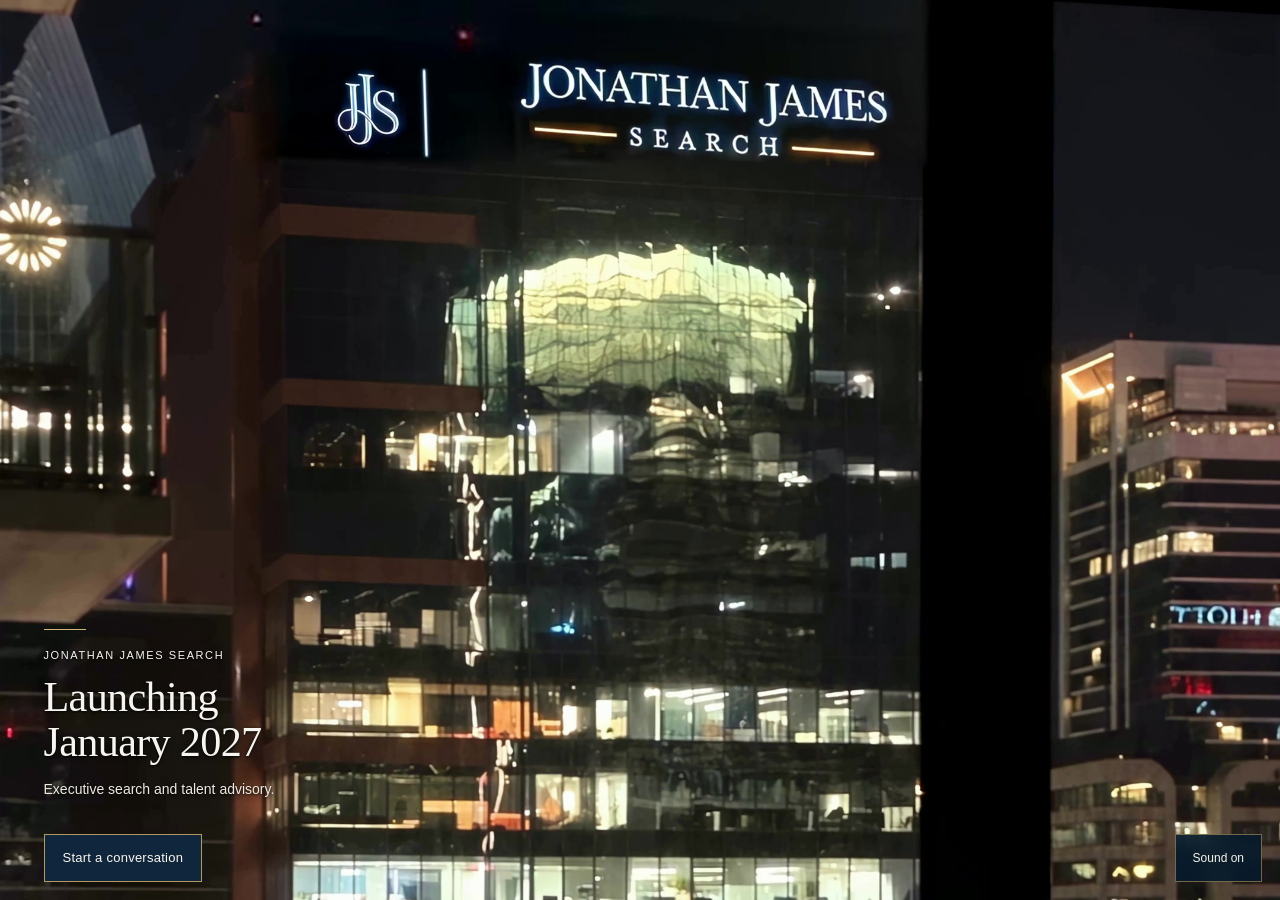
==== index.html @ bd7f2ac7 "Preserve latest desktop correction alongside mobile clarity update" ====
<!doctype html>
<html class="jjs-launch-page" lang="en" data-layout="full-bleed">
<head>
<meta charset="utf-8">
<meta name="viewport" content="width=device-width,initial-scale=1,viewport-fit=cover">
<meta name="theme-color" content="#071b2d">
<meta name="robots" content="noindex,nofollow">
<meta name="description" content="Jonathan James Search. January 2027.">
<meta name="jjs-release" content="day-mobile-clear-v2-20261023">
<title>Jonathan James Search | January 2027</title>
<style>
:root{color-scheme:dark;--ivory:#f7f5ef;--navy:#071b2d}
*{box-sizing:border-box}
html,body{margin:0;width:100%;height:100%;overflow:hidden;background:var(--navy);color:var(--ivory)}
body{font-family:Arial,Helvetica,sans-serif}
main{position:fixed;inset:0;height:100vh;height:100dvh;overflow:hidden;background:#05090e}

.film{position:absolute;inset:0;width:100%;height:100%;object-fit:cover;object-position:50% 18%;display:block}
#film-poster:not([src]){visibility:hidden}
video.film{opacity:0;transition:opacity 2s ease-in-out}
video.film.is-visible{opacity:1}
@media(prefers-reduced-motion:reduce){video.film{transition:none}}
.controls{position:fixed;right:max(18px,env(safe-area-inset-right));bottom:max(18px,env(safe-area-inset-bottom));z-index:2;display:flex;gap:8px}
button{min-height:48px;padding:0 17px;border:1px solid #b99a5e99;background:#071b2de8;color:var(--ivory);border-radius:0;font:12px/1.2 Arial,Helvetica,sans-serif;cursor:pointer;backdrop-filter:blur(8px)}
button:focus-visible{outline:2px solid var(--ivory);outline-offset:4px}
[hidden]{display:none!important}
.sr-only{position:absolute;width:1px;height:1px;padding:0;margin:-1px;overflow:hidden;clip:rect(0,0,0,0);white-space:nowrap;border:0}
@media(orientation:portrait){.film{object-fit:cover;object-position:50% 18%}.controls{right:max(12px,env(safe-area-inset-right));bottom:max(12px,env(safe-area-inset-bottom))}}


html[data-media="image"] video.film{display:none}
html[data-media="image"] #film-poster{animation:none;transition:none}
</style>
<link rel="stylesheet" href="/contact.css?v=all-still-images-20261022">
<link rel="stylesheet" href="/launch-message.css?v=all-still-images-20261022">
<link rel="stylesheet" href="/still-image.css?v=night-mobile-readable-wide-20261023">
</head>
<body>
<main aria-label="Jonathan James Search launch image">
<h1 class="sr-only">Jonathan James Search — January 2027</h1>
<img class="film" id="film-poster" alt="Jonathan James Search branding on the glass building">
<noscript><picture><source media="(max-width:900px) and (orientation:portrait)" srcset="/images/daytime-mobile-clear-v2.jpg"><img class="film" src="/images/daytime-desktop-still-v1.jpg" alt="Jonathan James Search, launching January 2027"></picture></noscript>
<audio id="film-ambience" loop preload="none"></audio>
</main>
<section class="jjs-launch-panel" aria-labelledby="jjs-launch-title">
  <div class="jjs-launch-copy">
    <p class="jjs-launch-brand">Jonathan James Search</p>
    <h1 class="jjs-launch-title" id="jjs-launch-title">Launching <span>January 2027</span></h1>
    <p class="jjs-launch-description">Executive search and talent advisory.</p>
  </div>
</section>
<div class="controls">
<button id="sound" type="button" aria-pressed="false">Sound on</button>
</div>
<p class="sr-only" id="status" role="status" aria-live="polite"></p>
<script src="/holding-schedule.js?v=day-mobile-clear-v2-20261023"></script>
<script src="/holding.js?v=all-still-images-20261022"></script>
<script src="/contact.js?v=all-still-images-20261022"></script>
</body>
</html>
---- contact.css ----
:root{--jjs-contact-navy:#10263c;--jjs-contact-ivory:#faf7ef;--jjs-contact-gold:#b49861;--jjs-contact-ink:#172b3d;--jjs-contact-line:#d8d3c7}
.jjs-contact-launcher{position:fixed;left:max(clamp(14px,3vw,48px),env(safe-area-inset-left));bottom:max(18px,env(safe-area-inset-bottom));z-index:4}
.jjs-contact-trigger{display:flex;align-items:center;justify-content:center;min-height:48px;padding:0 18px;border:1px solid var(--jjs-contact-gold);border-radius:0;background:var(--jjs-contact-navy);color:var(--jjs-contact-ivory);font:13px/1.2 Arial,Helvetica,sans-serif;letter-spacing:.25px;white-space:nowrap;cursor:pointer;backdrop-filter:none}
.jjs-contact-trigger:hover{background:#18344e}
.jjs-contact-arrow{color:#d4bd8d;font-size:19px;line-height:1}
.jjs-inquiry{position:fixed;inset:0;width:100%;max-width:none;height:100%;height:100dvh;max-height:100%;margin:0;padding:26px;border:0;background:transparent;color:var(--jjs-contact-ink);color-scheme:light;box-sizing:border-box;overflow:hidden;font:13px/1.4 Arial,Helvetica,sans-serif}
.jjs-inquiry[open]{display:flex;align-items:center;justify-content:center}
.jjs-inquiry:not([open]){display:none}
.jjs-inquiry::backdrop{background:rgba(10,28,46,.25)}
.jjs-inquiry *{box-sizing:border-box}
.jjs-inquiry-panel{position:relative;width:440px;max-width:100%;max-height:100%;overflow-y:auto;overscroll-behavior:contain;padding:28px 34px 25px;background:var(--jjs-contact-ivory);border:1px solid var(--jjs-contact-gold);box-shadow:0 16px 64px rgba(5,16,27,.2)}
.jjs-inquiry-close{position:absolute;top:10px;right:10px;display:grid;place-items:center;width:40px;min-height:40px;padding:0;border:0;border-radius:0;background:transparent;color:#66717a;font:25px/1 Arial,Helvetica,sans-serif;cursor:pointer;backdrop-filter:none}
.jjs-inquiry-close:hover{background:#10263c08}
.jjs-inquiry-wordmark{display:inline-flex;flex-direction:column;align-items:center;margin:0 0 18px;color:var(--jjs-contact-navy)}
.jjs-inquiry-wordmark strong{font:400 18px/1.15 Georgia,'Times New Roman',serif;letter-spacing:.1px;white-space:nowrap}
.jjs-inquiry-wordmark span{display:flex;align-items:center;gap:9px;margin-top:6px;padding-left:3.3px;font:11px/1.2 Georgia,'Times New Roman',serif;letter-spacing:3.3px}
.jjs-inquiry-wordmark span::before,.jjs-inquiry-wordmark span::after{content:'';width:34px;height:1px;background:var(--jjs-contact-gold)}
.jjs-inquiry-title{margin:0 0 9px;color:var(--jjs-contact-navy);font:400 30px/1.15 Georgia,'Times New Roman',serif;letter-spacing:-.55px;white-space:normal}
.jjs-inquiry-intro{max-width:310px;margin:0 0 20px;color:#5a6670;font:13px/1.55 Arial,Helvetica,sans-serif}
.jjs-inquiry-fields{display:grid;grid-template-columns:minmax(0,1fr) minmax(0,1fr);gap:14px 18px}
.jjs-inquiry-field{display:flex;flex-direction:column;gap:7px;min-width:0;margin:0;color:var(--jjs-contact-ink);font:12px/1.35 Arial,Helvetica,sans-serif;letter-spacing:.15px}
.jjs-inquiry-wide{grid-column:1/-1}
.jjs-inquiry-field input,.jjs-inquiry-field textarea{display:block;width:100%;min-height:42px;padding:10px 11px;border:1px solid var(--jjs-contact-line);border-radius:0;background:#fffdf8;color:var(--jjs-contact-ink);box-shadow:none;font:14px/1.4 Arial,Helvetica,sans-serif;letter-spacing:normal}
.jjs-inquiry-field textarea{height:72px;min-height:72px;resize:vertical}
.jjs-inquiry-field input::placeholder,.jjs-inquiry-field textarea::placeholder{color:#7e858a;opacity:1}
.jjs-inquiry-send{display:flex;align-items:center;justify-content:space-between;width:100%;min-height:46px;margin-top:18px;padding:12px 17px;border:1px solid var(--jjs-contact-navy);border-radius:0;background:var(--jjs-contact-navy);color:var(--jjs-contact-ivory);font:13px/1.4 Arial,Helvetica,sans-serif;letter-spacing:.3px;cursor:pointer;backdrop-filter:none}
.jjs-inquiry-send:hover{background:#18344e}
.jjs-inquiry-send:disabled{opacity:.7;cursor:wait}
.jjs-inquiry-note{margin:12px 0 0;color:#697079;font:11px/1.45 Arial,Helvetica,sans-serif}
.jjs-inquiry-error{margin:16px 0 0;color:#963d2d;font:13px/1.5 Arial,Helvetica,sans-serif}
.jjs-inquiry-error a{color:inherit;text-decoration:underline;text-underline-offset:3px;overflow-wrap:anywhere}
.jjs-inquiry-success{padding:14px 0 7px}
.jjs-inquiry-check{display:grid;place-items:center;width:40px;height:40px;margin-bottom:25px;border:1px solid var(--jjs-contact-gold);color:var(--jjs-contact-navy);font:21px/1 Arial,Helvetica,sans-serif}
.jjs-inquiry-success h2{margin:0 0 14px;color:var(--jjs-contact-navy);font:400 32px/1.15 Georgia,'Times New Roman',serif}
.jjs-inquiry-success p{margin:0;color:var(--jjs-contact-ink);font:16px/1.6 Arial,Helvetica,sans-serif}
.jjs-inquiry-success .jjs-inquiry-send{margin-top:32px}
.jjs-inquiry [hidden],.jjs-inquiry-honey{display:none!important}
.jjs-inquiry :focus-visible,.jjs-contact-trigger:focus-visible{outline:2px solid var(--jjs-contact-gold);outline-offset:3px}
html.jjs-contact-open{overflow:hidden}
html[data-layout="full-bleed"] .layout-switch{top:max(14px,env(safe-area-inset-top));bottom:auto}
html[data-format="mobile"] .jjs-inquiry[open]{align-items:flex-end;padding:0}
html[data-format="mobile"] .jjs-inquiry-panel{width:min(440px,100%);max-height:calc(100dvh - 30px);padding:26px 25px max(26px,env(safe-area-inset-bottom));border:0;border-top:1px solid var(--jjs-contact-gold);border-radius:16px 16px 0 0}
html[data-format="mobile"] .jjs-inquiry-panel::before{content:'';position:absolute;top:9px;left:calc(50% - 18px);width:36px;height:3px;border-radius:2px;background:#d2cbbb}
html[data-format="mobile"] .jjs-inquiry-wordmark{display:none}
html[data-format="mobile"] .jjs-inquiry-title{padding-right:18px;font-size:29px}
html[data-format="mobile"] .jjs-inquiry-intro{margin-bottom:18px;font-size:12px}
html[data-format="mobile"] .jjs-inquiry-fields{grid-template-columns:minmax(0,1fr);gap:10px}
html[data-format="mobile"] .jjs-inquiry-field{gap:4px}
html[data-format="mobile"] .jjs-inquiry-field input,html[data-format="mobile"] .jjs-inquiry-field textarea{min-height:40px;padding:8px 10px;font-size:16px}
html[data-format="mobile"] .jjs-inquiry-field textarea{height:60px;min-height:60px}
html[data-format="mobile"] .jjs-inquiry-send{margin-top:16px}
html[data-format="mobile"] .jjs-inquiry-note{margin-top:11px}
@media(orientation:landscape){
 html[data-layout="full-bleed"][data-format="mobile"] .jjs-contact-launcher{left:calc((100vw - 56.25dvh)/2 + 12px);bottom:max(72px,calc(env(safe-area-inset-bottom) + 60px))}
 html[data-layout="full-bleed"][data-format="mobile"] .jjs-inquiry[open]{align-items:flex-end;padding:0}
 html[data-layout="full-bleed"][data-format="mobile"] .jjs-inquiry-panel{width:min(56.25dvh,100vw);max-height:calc(100dvh - 30px);padding:26px 25px max(26px,env(safe-area-inset-bottom));border:0;border-top:1px solid var(--jjs-contact-gold);border-radius:16px 16px 0 0}
}
@media(orientation:landscape) and (min-height:480px){
 html[data-layout="full-bleed"][data-format="mobile"] .jjs-contact-launcher{bottom:max(14px,env(safe-area-inset-bottom))}
}
@media(max-width:800px){
 .jjs-contact-launcher{left:max(12px,env(safe-area-inset-left));right:auto;bottom:max(12px,env(safe-area-inset-bottom))}
 .jjs-contact-trigger{width:auto;min-height:44px;padding:0 14px;font-size:12px;letter-spacing:.2px}
 html[data-layout="framed"] .jjs-contact-launcher{bottom:max(74px,calc(env(safe-area-inset-bottom) + 62px))}
}
@media(max-width:600px){
 .jjs-inquiry{padding:0}
 .jjs-inquiry[open]{align-items:flex-end}
 .jjs-inquiry-panel{width:100%;max-height:calc(100dvh - max(16px,env(safe-area-inset-top)));padding:26px 25px max(26px,env(safe-area-inset-bottom));border:0;border-top:1px solid var(--jjs-contact-gold);border-radius:16px 16px 0 0;scroll-padding:24px}
 .jjs-inquiry-panel::before{content:'';position:absolute;top:9px;left:calc(50% - 18px);width:36px;height:3px;border-radius:2px;background:#d2cbbb}
 .jjs-inquiry-wordmark{display:none}
 .jjs-inquiry-title{padding-right:18px;font-size:29px}
 .jjs-inquiry-intro{margin-bottom:18px;font-size:12px}
 .jjs-inquiry-fields{grid-template-columns:minmax(0,1fr);gap:10px}
 .jjs-inquiry-field{gap:4px}
 .jjs-inquiry-field input,.jjs-inquiry-field textarea{min-height:40px;padding:8px 10px;font-size:16px}
 .jjs-inquiry-field textarea{height:60px;min-height:60px}
 .jjs-inquiry-send{margin-top:16px}
 .jjs-inquiry-note{margin-top:11px}
}
@media(max-width:360px){.jjs-inquiry-panel{padding-left:20px;padding-right:20px}.jjs-inquiry-title{font-size:27px}}
---- launch-message.css ----
:root{--jjs-launch-inset:clamp(24px,3.4vw,64px)}
.jjs-launch-panel{position:fixed;inset:auto 0 0;z-index:4;box-sizing:border-box;padding:62px max(var(--jjs-launch-inset),env(safe-area-inset-right)) max(100px,calc(env(safe-area-inset-bottom) + 82px)) max(var(--jjs-launch-inset),env(safe-area-inset-left));background:transparent;color:#f7f5ef;pointer-events:none}
.jjs-launch-copy{max-width:620px;text-shadow:0 1px 3px rgba(0,0,0,.95),0 2px 14px rgba(0,0,0,.65)}
.jjs-launch-copy::before{content:'';display:block;width:42px;height:1px;margin-bottom:18px;background:#d2b574}
.jjs-launch-brand{margin:0 0 12px;font:11px/1.3 Arial,Helvetica,sans-serif;letter-spacing:1.6px;text-transform:uppercase;color:#f7f5ef}
html .jjs-launch-panel .jjs-launch-title{display:block;position:static;width:auto;height:auto;clip:auto;overflow:visible;margin:0;padding:0;color:#f7f5ef;font:400 clamp(37px,3.3vw,56px)/1.07 Georgia,'Times New Roman',serif;letter-spacing:-.7px;white-space:normal;text-wrap:balance}
.jjs-launch-title span{display:block}
.jjs-launch-description{margin:16px 0 0;color:#eeeae1;font:14px/1.4 Arial,Helvetica,sans-serif}
html.jjs-launch-page .controls,html.jjs-launch-page .film-controls,html.jjs-launch-page footer{z-index:6}
html.jjs-launch-page[data-layout="full-bleed"] .jjs-contact-launcher{z-index:6;left:max(var(--jjs-launch-inset),env(safe-area-inset-left));bottom:max(18px,env(safe-area-inset-bottom))}
html.jjs-launch-page .layout-switch,html.jjs-launch-page .other-preview{top:max(14px,env(safe-area-inset-top));bottom:auto;z-index:6}
html.jjs-launch-page .controls #play{position:absolute;right:0;bottom:54px}
html.jjs-launch-page.jjs-portrait-preview[data-format="mobile"] #fullscreen{display:none}
@media(max-width:700px) and (orientation:portrait){
 :root{--jjs-launch-inset:20px}
 .jjs-launch-panel{min-height:max(258px,32dvh);padding:24px max(20px,env(safe-area-inset-right)) max(88px,calc(env(safe-area-inset-bottom) + 70px)) max(20px,env(safe-area-inset-left));border-top:0;background:transparent}
 .jjs-launch-copy::before{width:34px;margin-bottom:15px}
 .jjs-launch-brand{margin-bottom:9px;font-size:10px;letter-spacing:1.4px}
 html .jjs-launch-panel .jjs-launch-title{font-size:clamp(31px,8.2vw,40px);line-height:1.08;letter-spacing:-.4px}
 .jjs-launch-description{margin-top:12px;font-size:12px}
 html.jjs-launch-page[data-layout="full-bleed"] .jjs-contact-launcher{left:max(20px,env(safe-area-inset-left));bottom:max(18px,env(safe-area-inset-bottom))}
 html.jjs-launch-page .controls,html.jjs-launch-page .film-controls,html.jjs-launch-page footer{right:max(20px,env(safe-area-inset-right));bottom:max(18px,env(safe-area-inset-bottom))}
 html.jjs-launch-page .film-control,html.jjs-launch-page .controls button,html.jjs-launch-page footer button{min-height:44px;padding:0 12px;font-size:11px}
 html.jjs-launch-page .jjs-contact-trigger{min-height:44px;padding:0 13px;font-size:12px}
}
@media(max-width:359px) and (orientation:portrait){
 .jjs-launch-panel{padding-left:16px;padding-right:16px}
 html.jjs-launch-page[data-layout="full-bleed"] .jjs-contact-launcher{left:max(16px,env(safe-area-inset-left))}
 html.jjs-launch-page .controls,html.jjs-launch-page .film-controls,html.jjs-launch-page footer{right:max(16px,env(safe-area-inset-right))}
 html.jjs-launch-page .jjs-contact-trigger{padding:0 10px;font-size:11px}
}
@media(orientation:landscape) and (max-height:520px){
 .jjs-launch-panel{padding-top:35px;padding-bottom:max(78px,calc(env(safe-area-inset-bottom) + 66px))}
 .jjs-launch-copy::before{margin-bottom:10px}
 .jjs-launch-brand{margin-bottom:6px;font-size:9px}
 html .jjs-launch-panel .jjs-launch-title{font-size:30px;line-height:1.05}
 .jjs-launch-title span{display:inline}
 .jjs-launch-description{margin-top:8px;font-size:11px}
}
@media(orientation:landscape){
 html.jjs-launch-page.jjs-portrait-preview[data-format="mobile"] .jjs-launch-panel{left:50%;right:auto;width:56.25dvh;transform:translateX(-50%);min-height:32dvh;padding:22px 16px 82px;border-top:0;background:transparent}
 html.jjs-launch-page.jjs-portrait-preview[data-format="mobile"] .jjs-launch-title{font-size:clamp(19px,3.8dvh,36px)}
 html.jjs-launch-page.jjs-portrait-preview[data-format="mobile"] .jjs-launch-title span{display:block}
 html.jjs-launch-page.jjs-portrait-preview[data-format="mobile"] .jjs-launch-brand{font-size:8px;letter-spacing:1px}
 html.jjs-launch-page.jjs-portrait-preview[data-format="mobile"] .jjs-launch-description{font-size:10px}
 html.jjs-launch-page.jjs-portrait-preview[data-format="mobile"] .jjs-contact-launcher{left:calc((100vw - 56.25dvh)/2 + 10px);bottom:max(14px,env(safe-area-inset-bottom))}
 html.jjs-launch-page.jjs-portrait-preview[data-format="mobile"] .jjs-contact-trigger{min-height:40px;padding:0 8px;font-size:10px}
 html.jjs-launch-page.jjs-portrait-preview[data-format="mobile"] .controls,html.jjs-launch-page.jjs-portrait-preview[data-format="mobile"] .film-controls,html.jjs-launch-page.jjs-portrait-preview[data-format="mobile"] footer{right:calc((100vw - 56.25dvh)/2 + 10px);bottom:max(14px,env(safe-area-inset-bottom))}
 html.jjs-launch-page.jjs-portrait-preview[data-format="mobile"] .controls button,html.jjs-launch-page.jjs-portrait-preview[data-format="mobile"] .film-controls button,html.jjs-launch-page.jjs-portrait-preview[data-format="mobile"] footer button{min-height:40px;padding:0 8px;font-size:10px}
}
---- still-image.css ----
/* Images remain fixed: no pan, zoom, loop or transition. */
main:has(> #film-poster){container-type:size}
#film-poster{animation:none;transition:none}

/* Wider night mobile photograph with a black area reserved for readable copy. */
html.jjs-launch-page[data-period="nighttime"][data-format="mobile"] main{background:#000}
html.jjs-launch-page[data-period="nighttime"][data-format="mobile"] #film-poster{
 height:calc(100% - clamp(190px,26cqh,240px) - env(safe-area-inset-bottom));object-fit:cover;object-position:50% 0;
 mask-image:linear-gradient(#000 0%,#000 calc(100% - 24px),transparent 100%);
}
html.jjs-launch-page[data-period="nighttime"][data-format="mobile"] .jjs-launch-panel{
 min-height:0;padding-top:16px;
 padding-bottom:max(82px,calc(env(safe-area-inset-bottom) + 64px));
 background:transparent;
}
html.jjs-launch-page[data-period="nighttime"][data-format="mobile"] .jjs-launch-copy{max-width:390px;text-shadow:none}
html.jjs-launch-page[data-period="nighttime"][data-format="mobile"] .jjs-launch-copy::before,
html.jjs-launch-page[data-period="nighttime"][data-format="mobile"] .jjs-launch-brand{display:none}
html.jjs-launch-page[data-period="nighttime"][data-format="mobile"] .jjs-launch-panel .jjs-launch-title{
 font-size:clamp(30px,8.2vw,36px);line-height:1.08;letter-spacing:-.4px;color:#fff;
}
html.jjs-launch-page[data-period="nighttime"][data-format="mobile"] .jjs-launch-title span{display:block}
html.jjs-launch-page[data-period="nighttime"][data-format="mobile"] .jjs-launch-description{
 margin-top:10px;font-size:13px;line-height:1.4;color:#f7f5ef;
}
@media(orientation:landscape){
 html.jjs-launch-page.jjs-portrait-preview[data-period="nighttime"][data-format="mobile"] .jjs-launch-panel .jjs-launch-title{font-size:clamp(23px,3.8dvh,36px)}
}
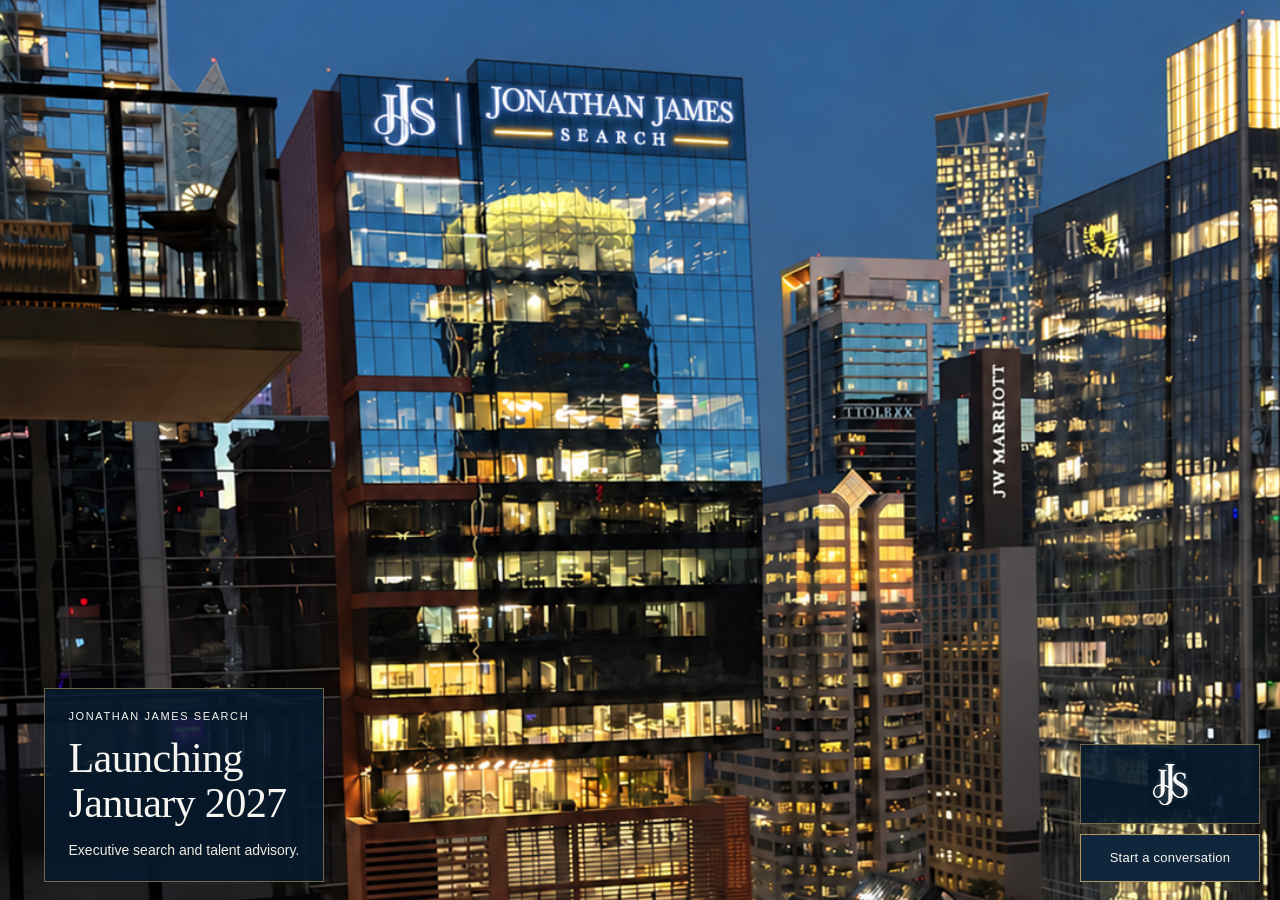
==== commit 1bebeaf4: "Publish approved JJS launch designs with aligned navy/gold panels and contact controls" ====
--- a/index.html
+++ b/index.html
@@ -1,46 +1,219 @@
 <!doctype html>
-<html class="jjs-launch-page" lang="en" data-layout="full-bleed">
+<html class="jjs-launch-page" lang="en" data-format="desktop" data-media="image" data-period="daytime" data-film="nighttime-desktop-still-v1" data-layout="full-bleed" data-release="all-still-images-20261022">
 <head>
 <meta charset="utf-8">
 <meta name="viewport" content="width=device-width,initial-scale=1,viewport-fit=cover">
 <meta name="theme-color" content="#071b2d">
 <meta name="robots" content="noindex,nofollow">
-<meta name="description" content="Jonathan James Search. January 2027.">
-<meta name="jjs-release" content="day-mobile-clear-v2-20261023">
-<title>Jonathan James Search | January 2027</title>
+<meta name="description" content="Jonathan James Search launches in January 2027. Executive search and talent advisory. Connect with JJS ahead of launch.">
+<title>Jonathan James Search | Launching January 2027</title>
+
+
 <style>
-:root{color-scheme:dark;--ivory:#f7f5ef;--navy:#071b2d}
+:root{--jjs-contact-navy:#10263c;--jjs-contact-ivory:#faf7ef;--jjs-contact-gold:#b49861;--jjs-contact-ink:#172b3d;--jjs-contact-line:#d8d3c7}
+.jjs-contact-launcher{position:fixed;left:max(clamp(14px,3vw,48px),env(safe-area-inset-left));bottom:max(18px,env(safe-area-inset-bottom));z-index:4}
+.jjs-contact-trigger{display:flex;align-items:center;justify-content:center;min-height:48px;padding:0 18px;border:1px solid var(--jjs-contact-gold);border-radius:0;background:var(--jjs-contact-navy);color:var(--jjs-contact-ivory);font:13px/1.2 Arial,Helvetica,sans-serif;letter-spacing:.25px;white-space:nowrap;cursor:pointer;backdrop-filter:none}
+.jjs-contact-trigger:hover{background:#18344e}
+.jjs-contact-arrow{color:#d4bd8d;font-size:19px;line-height:1}
+.jjs-inquiry{position:fixed;inset:0;width:100%;max-width:none;height:100%;height:100dvh;max-height:100%;margin:0;padding:26px;border:0;background:transparent;color:var(--jjs-contact-ink);color-scheme:light;box-sizing:border-box;overflow:hidden;font:13px/1.4 Arial,Helvetica,sans-serif}
+.jjs-inquiry[open]{display:flex;align-items:center;justify-content:center}
+.jjs-inquiry:not([open]){display:none}
+.jjs-inquiry::backdrop{background:rgba(10,28,46,.25)}
+.jjs-inquiry *{box-sizing:border-box}
+.jjs-inquiry-panel{position:relative;width:440px;max-width:100%;max-height:100%;overflow-y:auto;overscroll-behavior:contain;padding:28px 34px 25px;background:var(--jjs-contact-ivory);border:1px solid var(--jjs-contact-gold);box-shadow:0 16px 64px rgba(5,16,27,.2)}
+.jjs-inquiry-close{position:absolute;top:10px;right:10px;display:grid;place-items:center;width:40px;min-height:40px;padding:0;border:0;border-radius:0;background:transparent;color:#66717a;font:25px/1 Arial,Helvetica,sans-serif;cursor:pointer;backdrop-filter:none}
+.jjs-inquiry-close:hover{background:#10263c08}
+.jjs-inquiry-wordmark{display:inline-flex;flex-direction:column;align-items:center;margin:0 0 18px;color:var(--jjs-contact-navy)}
+.jjs-inquiry-wordmark strong{font:400 18px/1.15 Georgia,'Times New Roman',serif;letter-spacing:.1px;white-space:nowrap}
+.jjs-inquiry-wordmark span{display:flex;align-items:center;gap:9px;margin-top:6px;padding-left:3.3px;font:11px/1.2 Georgia,'Times New Roman',serif;letter-spacing:3.3px}
+.jjs-inquiry-wordmark span::before,.jjs-inquiry-wordmark span::after{content:'';width:34px;height:1px;background:var(--jjs-contact-gold)}
+.jjs-inquiry-title{margin:0 0 9px;color:var(--jjs-contact-navy);font:400 30px/1.15 Georgia,'Times New Roman',serif;letter-spacing:-.55px;white-space:normal}
+.jjs-inquiry-intro{max-width:310px;margin:0 0 20px;color:#5a6670;font:13px/1.55 Arial,Helvetica,sans-serif}
+.jjs-inquiry-fields{display:grid;grid-template-columns:minmax(0,1fr) minmax(0,1fr);gap:14px 18px}
+.jjs-inquiry-field{display:flex;flex-direction:column;gap:7px;min-width:0;margin:0;color:var(--jjs-contact-ink);font:12px/1.35 Arial,Helvetica,sans-serif;letter-spacing:.15px}
+.jjs-inquiry-wide{grid-column:1/-1}
+.jjs-inquiry-field input,.jjs-inquiry-field textarea{display:block;width:100%;min-height:42px;padding:10px 11px;border:1px solid var(--jjs-contact-line);border-radius:0;background:#fffdf8;color:var(--jjs-contact-ink);box-shadow:none;font:14px/1.4 Arial,Helvetica,sans-serif;letter-spacing:normal}
+.jjs-inquiry-field textarea{height:72px;min-height:72px;resize:vertical}
+.jjs-inquiry-field input::placeholder,.jjs-inquiry-field textarea::placeholder{color:#7e858a;opacity:1}
+.jjs-inquiry-send{display:flex;align-items:center;justify-content:space-between;width:100%;min-height:46px;margin-top:18px;padding:12px 17px;border:1px solid var(--jjs-contact-navy);border-radius:0;background:var(--jjs-contact-navy);color:var(--jjs-contact-ivory);font:13px/1.4 Arial,Helvetica,sans-serif;letter-spacing:.3px;cursor:pointer;backdrop-filter:none}
+.jjs-inquiry-send:hover{background:#18344e}
+.jjs-inquiry-send:disabled{opacity:.7;cursor:wait}
+.jjs-inquiry-note{margin:12px 0 0;color:#697079;font:11px/1.45 Arial,Helvetica,sans-serif}
+.jjs-inquiry-error{margin:16px 0 0;color:#963d2d;font:13px/1.5 Arial,Helvetica,sans-serif}
+.jjs-inquiry-error a{color:inherit;text-decoration:underline;text-underline-offset:3px;overflow-wrap:anywhere}
+.jjs-inquiry-success{padding:14px 0 7px}
+.jjs-inquiry-check{display:grid;place-items:center;width:40px;height:40px;margin-bottom:25px;border:1px solid var(--jjs-contact-gold);color:var(--jjs-contact-navy);font:21px/1 Arial,Helvetica,sans-serif}
+.jjs-inquiry-success h2{margin:0 0 14px;color:var(--jjs-contact-navy);font:400 32px/1.15 Georgia,'Times New Roman',serif}
+.jjs-inquiry-success p{margin:0;color:var(--jjs-contact-ink);font:16px/1.6 Arial,Helvetica,sans-serif}
+.jjs-inquiry-success .jjs-inquiry-send{margin-top:32px}
+.jjs-inquiry [hidden],.jjs-inquiry-honey{display:none!important}
+.jjs-inquiry :focus-visible,.jjs-contact-trigger:focus-visible{outline:2px solid var(--jjs-contact-gold);outline-offset:3px}
+html.jjs-contact-open{overflow:hidden}
+html[data-layout="full-bleed"] .layout-switch{top:max(14px,env(safe-area-inset-top));bottom:auto}
+html[data-format="mobile"] .jjs-inquiry[open]{align-items:flex-end;padding:0}
+html[data-format="mobile"] .jjs-inquiry-panel{width:min(440px,100%);max-height:calc(100dvh - 30px);padding:26px 25px max(26px,env(safe-area-inset-bottom));border:0;border-top:1px solid var(--jjs-contact-gold);border-radius:16px 16px 0 0}
+html[data-format="mobile"] .jjs-inquiry-panel::before{content:'';position:absolute;top:9px;left:calc(50% - 18px);width:36px;height:3px;border-radius:2px;background:#d2cbbb}
+html[data-format="mobile"] .jjs-inquiry-wordmark{display:none}
+html[data-format="mobile"] .jjs-inquiry-title{padding-right:18px;font-size:29px}
+html[data-format="mobile"] .jjs-inquiry-intro{margin-bottom:18px;font-size:12px}
+html[data-format="mobile"] .jjs-inquiry-fields{grid-template-columns:minmax(0,1fr);gap:10px}
+html[data-format="mobile"] .jjs-inquiry-field{gap:4px}
+html[data-format="mobile"] .jjs-inquiry-field input,html[data-format="mobile"] .jjs-inquiry-field textarea{min-height:40px;padding:8px 10px;font-size:16px}
+html[data-format="mobile"] .jjs-inquiry-field textarea{height:60px;min-height:60px}
+html[data-format="mobile"] .jjs-inquiry-send{margin-top:16px}
+html[data-format="mobile"] .jjs-inquiry-note{margin-top:11px}
+@media(orientation:landscape){
+ html[data-layout="full-bleed"][data-format="mobile"] .jjs-contact-launcher{left:calc((100vw - 56.25dvh)/2 + 12px);bottom:max(72px,calc(env(safe-area-inset-bottom) + 60px))}
+ html[data-layout="full-bleed"][data-format="mobile"] .jjs-inquiry[open]{align-items:flex-end;padding:0}
+ html[data-layout="full-bleed"][data-format="mobile"] .jjs-inquiry-panel{width:min(56.25dvh,100vw);max-height:calc(100dvh - 30px);padding:26px 25px max(26px,env(safe-area-inset-bottom));border:0;border-top:1px solid var(--jjs-contact-gold);border-radius:16px 16px 0 0}
+}
+@media(orientation:landscape) and (min-height:480px){
+ html[data-layout="full-bleed"][data-format="mobile"] .jjs-contact-launcher{bottom:max(14px,env(safe-area-inset-bottom))}
+}
+@media(max-width:800px){
+ .jjs-contact-launcher{left:max(12px,env(safe-area-inset-left));right:auto;bottom:max(12px,env(safe-area-inset-bottom))}
+ .jjs-contact-trigger{width:auto;min-height:44px;padding:0 14px;font-size:12px;letter-spacing:.2px}
+ html[data-layout="framed"] .jjs-contact-launcher{bottom:max(74px,calc(env(safe-area-inset-bottom) + 62px))}
+}
+@media(max-width:600px){
+ .jjs-inquiry{padding:0}
+ .jjs-inquiry[open]{align-items:flex-end}
+ .jjs-inquiry-panel{width:100%;max-height:calc(100dvh - max(16px,env(safe-area-inset-top)));padding:26px 25px max(26px,env(safe-area-inset-bottom));border:0;border-top:1px solid var(--jjs-contact-gold);border-radius:16px 16px 0 0;scroll-padding:24px}
+ .jjs-inquiry-panel::before{content:'';position:absolute;top:9px;left:calc(50% - 18px);width:36px;height:3px;border-radius:2px;background:#d2cbbb}
+ .jjs-inquiry-wordmark{display:none}
+ .jjs-inquiry-title{padding-right:18px;font-size:29px}
+ .jjs-inquiry-intro{margin-bottom:18px;font-size:12px}
+ .jjs-inquiry-fields{grid-template-columns:minmax(0,1fr);gap:10px}
+ .jjs-inquiry-field{gap:4px}
+ .jjs-inquiry-field input,.jjs-inquiry-field textarea{min-height:40px;padding:8px 10px;font-size:16px}
+ .jjs-inquiry-field textarea{height:60px;min-height:60px}
+ .jjs-inquiry-send{margin-top:16px}
+ .jjs-inquiry-note{margin-top:11px}
+}
+@media(max-width:360px){.jjs-inquiry-panel{padding-left:20px;padding-right:20px}.jjs-inquiry-title{font-size:27px}}
+
+:root{color-scheme:dark;--ivory:#f7f5ef;--navy:#071b2d;--gold:#b99a5e;--page-inset:clamp(20px,3.4vw,64px)}
 *{box-sizing:border-box}
 html,body{margin:0;width:100%;height:100%;overflow:hidden;background:var(--navy);color:var(--ivory)}
 body{font-family:Arial,Helvetica,sans-serif}
-main{position:fixed;inset:0;height:100vh;height:100dvh;overflow:hidden;background:#05090e}
-
-.film{position:absolute;inset:0;width:100%;height:100%;object-fit:cover;object-position:50% 18%;display:block}
-#film-poster:not([src]){visibility:hidden}
-video.film{opacity:0;transition:opacity 2s ease-in-out}
-video.film.is-visible{opacity:1}
-@media(prefers-reduced-motion:reduce){video.film{transition:none}}
-.controls{position:fixed;right:max(18px,env(safe-area-inset-right));bottom:max(18px,env(safe-area-inset-bottom));z-index:2;display:flex;gap:8px}
-button{min-height:48px;padding:0 17px;border:1px solid #b99a5e99;background:#071b2de8;color:var(--ivory);border-radius:0;font:12px/1.2 Arial,Helvetica,sans-serif;cursor:pointer;backdrop-filter:blur(8px)}
-button:focus-visible{outline:2px solid var(--ivory);outline-offset:4px}
 [hidden]{display:none!important}
+.holding-page{position:fixed;inset:0;width:100%;height:100vh;height:100dvh;overflow:hidden;background:#071b2d}
+.film{position:absolute;inset:0;display:block;width:100%;height:100%;object-fit:cover;object-position:50% 12%}
+.film-video{opacity:0;transition:opacity .45s ease}
+.film-video.is-visible{opacity:1}
+.launch-message{position:absolute;left:max(var(--page-inset),env(safe-area-inset-left));right:var(--page-inset);bottom:max(105px,calc(env(safe-area-inset-bottom) + 88px));max-width:620px}
+.launch-rule{width:46px;height:1px;margin-bottom:20px;background:#d2b574}
+.launch-brand{margin:0 0 12px;font:12px/1.3 Arial,Helvetica,sans-serif;letter-spacing:1.8px;text-transform:uppercase;color:#f7f5ef}
+.launch-message h1{margin:0;color:var(--ivory);font:400 clamp(37px,3.3vw,56px)/1.07 Georgia,'Times New Roman',serif;letter-spacing:-.8px;text-wrap:balance}
+.launch-message h1 span{display:block}
+.launch-description{margin:17px 0 0;color:#eeeae1;font:14px/1.35 Arial,Helvetica,sans-serif}
+.film-controls{position:fixed;right:max(20px,env(safe-area-inset-right));bottom:max(18px,env(safe-area-inset-bottom));z-index:4;display:flex;gap:8px}
+.film-control{min-height:48px;padding:0 17px;border:1px solid #b99a5e99;border-radius:0;background:#071b2de8;color:#f7f5ef;font:12px/1.2 Arial,Helvetica,sans-serif;cursor:pointer;backdrop-filter:blur(8px)}
+.film-control:disabled{opacity:.5;cursor:default}
+.film-control:focus-visible{outline:2px solid var(--gold);outline-offset:4px}
+.jjs-contact-launcher{left:max(var(--page-inset),env(safe-area-inset-left))}
+.jjs-contact-trigger{min-height:48px;padding:0 20px}
+.jjs-inquiry-close{min-height:44px;width:44px}
+.jjs-inquiry-direct{margin:12px 0 0;color:#5a6670;font:11px/1.5 Arial,Helvetica,sans-serif}
+.jjs-inquiry-direct a{color:#18344e;text-decoration:underline;text-underline-offset:3px;overflow-wrap:anywhere}
 .sr-only{position:absolute;width:1px;height:1px;padding:0;margin:-1px;overflow:hidden;clip:rect(0,0,0,0);white-space:nowrap;border:0}
-@media(orientation:portrait){.film{object-fit:cover;object-position:50% 18%}.controls{right:max(12px,env(safe-area-inset-right));bottom:max(12px,env(safe-area-inset-bottom))}}
-
-
-html[data-media="image"] video.film{display:none}
-html[data-media="image"] #film-poster{animation:none;transition:none}
+.no-script-contact{position:fixed;left:var(--page-inset);bottom:16px;z-index:5;font-size:13px}
+.no-script-contact a{color:var(--ivory)}
+@media(max-width:700px){
+ :root{--page-inset:20px}
+ .film{object-position:50% 12%}
+ .launch-message{bottom:max(90px,calc(env(safe-area-inset-bottom) + 78px));max-width:400px}
+ .launch-rule{width:36px;margin-bottom:16px}
+ .launch-brand{margin-bottom:10px;font-size:10px;letter-spacing:1.5px}
+ .launch-message h1{font-size:clamp(32px,8.2vw,42px);line-height:1.08;letter-spacing:-.4px}
+ .launch-description{margin-top:13px;font-size:12px;line-height:1.4}
+ .film-controls{right:max(12px,env(safe-area-inset-right));bottom:max(12px,env(safe-area-inset-bottom));gap:6px}
+ .film-control{min-height:44px;padding:0 12px;font-size:11px}
+ .jjs-contact-launcher{left:max(12px,env(safe-area-inset-left));bottom:max(12px,env(safe-area-inset-bottom))}
+ .jjs-contact-trigger{min-height:44px;padding:0 13px;font-size:12px}
+}
+html[data-layout="full-bleed"][data-format="mobile"] .jjs-contact-launcher{left:max(12px,env(safe-area-inset-left));bottom:max(12px,env(safe-area-inset-bottom))}
+html[data-layout="full-bleed"][data-format="mobile"] .jjs-inquiry-panel{width:min(440px,100%);max-height:calc(100dvh - max(12px,env(safe-area-inset-top)))}
+@media(max-height:520px) and (orientation:landscape){
+ .launch-message{bottom:max(77px,calc(env(safe-area-inset-bottom) + 65px))}
+ .launch-rule{margin-bottom:10px}
+ .launch-brand{margin-bottom:6px;font-size:10px}
+ .launch-message h1{font-size:30px;line-height:1.05}
+ .launch-message h1 span{display:inline}
+ .launch-description{margin-top:8px;font-size:11px}
+ .jjs-inquiry-panel{padding-top:22px;padding-bottom:20px}
+}
+@media(max-width:359px){
+ .launch-message{left:16px;right:16px}
+ .launch-message h1{font-size:31px}
+ .launch-brand{font-size:9px}
+ .film-control{padding:0 9px}
+ .jjs-contact-trigger{padding:0 11px;font-size:11px}
+}
+@media(prefers-reduced-motion:reduce){.film-video{transition:none}}
+
 </style>
-<link rel="stylesheet" href="/contact.css?v=all-still-images-20261022">
-<link rel="stylesheet" href="/launch-message.css?v=all-still-images-20261022">
-<link rel="stylesheet" href="/still-image.css?v=night-mobile-readable-wide-20261023">
+<style>
+:root{--jjs-launch-inset:clamp(24px,3.4vw,64px)}
+.jjs-launch-panel{position:fixed;inset:auto 0 0;z-index:4;box-sizing:border-box;padding:62px max(var(--jjs-launch-inset),env(safe-area-inset-right)) max(100px,calc(env(safe-area-inset-bottom) + 82px)) max(var(--jjs-launch-inset),env(safe-area-inset-left));background:transparent;color:#f7f5ef;pointer-events:none}
+.jjs-launch-copy{max-width:620px;text-shadow:0 1px 3px rgba(0,0,0,.95),0 2px 14px rgba(0,0,0,.65)}
+.jjs-launch-copy::before{content:'';display:block;width:42px;height:1px;margin-bottom:18px;background:#d2b574}
+.jjs-launch-brand{margin:0 0 12px;font:11px/1.3 Arial,Helvetica,sans-serif;letter-spacing:1.6px;text-transform:uppercase;color:#f7f5ef}
+html .jjs-launch-panel .jjs-launch-title{display:block;position:static;width:auto;height:auto;clip:auto;overflow:visible;margin:0;padding:0;color:#f7f5ef;font:400 clamp(37px,3.3vw,56px)/1.07 Georgia,'Times New Roman',serif;letter-spacing:-.7px;white-space:normal;text-wrap:balance}
+.jjs-launch-title span{display:block}
+.jjs-launch-description{margin:16px 0 0;color:#eeeae1;font:14px/1.4 Arial,Helvetica,sans-serif}
+html.jjs-launch-page .controls,html.jjs-launch-page .film-controls,html.jjs-launch-page footer{z-index:6}
+html.jjs-launch-page[data-layout="full-bleed"] .jjs-contact-launcher{z-index:6;left:max(var(--jjs-launch-inset),env(safe-area-inset-left));bottom:max(18px,env(safe-area-inset-bottom))}
+html.jjs-launch-page .layout-switch,html.jjs-launch-page .other-preview{top:max(14px,env(safe-area-inset-top));bottom:auto;z-index:6}
+html.jjs-launch-page .controls #play{position:absolute;right:0;bottom:54px}
+html.jjs-launch-page.jjs-portrait-preview[data-format="mobile"] #fullscreen{display:none}
+@media(max-width:700px) and (orientation:portrait){
+ :root{--jjs-launch-inset:20px}
+ .jjs-launch-panel{min-height:max(258px,32dvh);padding:24px max(20px,env(safe-area-inset-right)) max(88px,calc(env(safe-area-inset-bottom) + 70px)) max(20px,env(safe-area-inset-left));border-top:0;background:transparent}
+ .jjs-launch-copy::before{width:34px;margin-bottom:15px}
+ .jjs-launch-brand{margin-bottom:9px;font-size:10px;letter-spacing:1.4px}
+ html .jjs-launch-panel .jjs-launch-title{font-size:clamp(31px,8.2vw,40px);line-height:1.08;letter-spacing:-.4px}
+ .jjs-launch-description{margin-top:12px;font-size:12px}
+ html.jjs-launch-page[data-layout="full-bleed"] .jjs-contact-launcher{left:max(20px,env(safe-area-inset-left));bottom:max(18px,env(safe-area-inset-bottom))}
+ html.jjs-launch-page .controls,html.jjs-launch-page .film-controls,html.jjs-launch-page footer{right:max(20px,env(safe-area-inset-right));bottom:max(18px,env(safe-area-inset-bottom))}
+ html.jjs-launch-page .film-control,html.jjs-launch-page .controls button,html.jjs-launch-page footer button{min-height:44px;padding:0 12px;font-size:11px}
+ html.jjs-launch-page .jjs-contact-trigger{min-height:44px;padding:0 13px;font-size:12px}
+}
+@media(max-width:359px) and (orientation:portrait){
+ .jjs-launch-panel{padding-left:16px;padding-right:16px}
+ html.jjs-launch-page[data-layout="full-bleed"] .jjs-contact-launcher{left:max(16px,env(safe-area-inset-left))}
+ html.jjs-launch-page .controls,html.jjs-launch-page .film-controls,html.jjs-launch-page footer{right:max(16px,env(safe-area-inset-right))}
+ html.jjs-launch-page .jjs-contact-trigger{padding:0 10px;font-size:11px}
+}
+@media(orientation:landscape) and (max-height:520px){
+ .jjs-launch-panel{padding-top:35px;padding-bottom:max(78px,calc(env(safe-area-inset-bottom) + 66px))}
+ .jjs-launch-copy::before{margin-bottom:10px}
+ .jjs-launch-brand{margin-bottom:6px;font-size:9px}
+ html .jjs-launch-panel .jjs-launch-title{font-size:30px;line-height:1.05}
+ .jjs-launch-title span{display:inline}
+ .jjs-launch-description{margin-top:8px;font-size:11px}
+}
+@media(orientation:landscape){
+ html.jjs-launch-page.jjs-portrait-preview[data-format="mobile"] .jjs-launch-panel{left:50%;right:auto;width:56.25dvh;transform:translateX(-50%);min-height:32dvh;padding:22px 16px 82px;border-top:0;background:transparent}
+ html.jjs-launch-page.jjs-portrait-preview[data-format="mobile"] .jjs-launch-title{font-size:clamp(19px,3.8dvh,36px)}
+ html.jjs-launch-page.jjs-portrait-preview[data-format="mobile"] .jjs-launch-title span{display:block}
+ html.jjs-launch-page.jjs-portrait-preview[data-format="mobile"] .jjs-launch-brand{font-size:8px;letter-spacing:1px}
+ html.jjs-launch-page.jjs-portrait-preview[data-format="mobile"] .jjs-launch-description{font-size:10px}
+ html.jjs-launch-page.jjs-portrait-preview[data-format="mobile"] .jjs-contact-launcher{left:calc((100vw - 56.25dvh)/2 + 10px);bottom:max(14px,env(safe-area-inset-bottom))}
+ html.jjs-launch-page.jjs-portrait-preview[data-format="mobile"] .jjs-contact-trigger{min-height:40px;padding:0 8px;font-size:10px}
+ html.jjs-launch-page.jjs-portrait-preview[data-format="mobile"] .controls,html.jjs-launch-page.jjs-portrait-preview[data-format="mobile"] .film-controls,html.jjs-launch-page.jjs-portrait-preview[data-format="mobile"] footer{right:calc((100vw - 56.25dvh)/2 + 10px);bottom:max(14px,env(safe-area-inset-bottom))}
+ html.jjs-launch-page.jjs-portrait-preview[data-format="mobile"] .controls button,html.jjs-launch-page.jjs-portrait-preview[data-format="mobile"] .film-controls button,html.jjs-launch-page.jjs-portrait-preview[data-format="mobile"] footer button{min-height:40px;padding:0 8px;font-size:10px}
+}
+
+</style>
+<style>.film{object-position:50% 18%}</style>
+<link rel="stylesheet" href="/still-image.css?v=all-still-images-20261022">
+<link rel="stylesheet" href="/night-launch.css?v=20261024-3">
+<link rel="stylesheet" href="/launch-box.css?v=20261025-4">
 </head>
 <body>
-<main aria-label="Jonathan James Search launch image">
-<h1 class="sr-only">Jonathan James Search — January 2027</h1>
-<img class="film" id="film-poster" alt="Jonathan James Search branding on the glass building">
-<noscript><picture><source media="(max-width:900px) and (orientation:portrait)" srcset="/images/daytime-mobile-clear-v2.jpg"><img class="film" src="/images/daytime-desktop-still-v1.jpg" alt="Jonathan James Search, launching January 2027"></picture></noscript>
-<audio id="film-ambience" loop preload="none"></audio>
+<main class="holding-page" aria-label="Jonathan James Search — launching January 2027">
+  <img width="1087" height="1447" data-scene="nighttime-desktop" fetchpriority="high" decoding="sync" class="film film-poster" id="film-poster" src="/images/daytime-desktop-clear-v3.jpg" alt="Jonathan James Search neon branding on the glass building at night">
 </main>
 <section class="jjs-launch-panel" aria-labelledby="jjs-launch-title">
   <div class="jjs-launch-copy">
@@ -49,14 +222,168 @@
     <p class="jjs-launch-description">Executive search and talent advisory.</p>
   </div>
 </section>
-<div class="controls">
-<button id="sound" type="button" aria-pressed="false">Sound on</button>
+<div class="film-controls" aria-label="Contact Jonathan James Search">
+  <div class="jjs-corner-brand" role="img" aria-label="Jonathan James Search"><img class="jjs-corner-logo" src="/images/jjs-neon-monogram.png" width="178" height="200" alt=""></div>
 </div>
 <p class="sr-only" id="status" role="status" aria-live="polite"></p>
-<script src="/holding-schedule.js?v=day-mobile-clear-v2-20261023"></script>
-<script src="/holding.js?v=all-still-images-20261022"></script>
-<script src="/contact.js?v=all-still-images-20261022"></script>
+<noscript><p class="no-script-contact">Launching January 2027. <a href="mailto:jonathan.mcmanus@jj-search.com">Contact JJS</a></p></noscript>
+
+
+
+<script>
+(() => {
+  'use strict';
+  if (document.getElementById('jjs-inquiry')) return;
+
+  const recipient = 'jonathan.mcmanus@jj-search.com';
+  const endpoint = 'https://formsubmit.co/ajax/' + recipient;
+  const launcher = document.createElement('div');
+  launcher.className = 'jjs-contact-launcher';
+  launcher.innerHTML = '<button class="jjs-contact-trigger" type="button" aria-haspopup="dialog" aria-controls="jjs-inquiry" aria-expanded="false">Start a conversation</button>';
+
+  const dialog = document.createElement('dialog');
+  dialog.id = 'jjs-inquiry';
+  dialog.className = 'jjs-inquiry';
+  dialog.setAttribute('aria-labelledby', 'jjs-inquiry-title');
+  dialog.innerHTML = `
+    <div class="jjs-inquiry-panel">
+      <button class="jjs-inquiry-close" type="button" aria-label="Close inquiry form">×</button>
+      <div class="jjs-inquiry-wordmark" aria-label="Jonathan James Search"><strong>JONATHAN JAMES</strong><span>SEARCH</span></div>
+      <div class="jjs-inquiry-entry">
+        <h2 class="jjs-inquiry-title" id="jjs-inquiry-title">Start a conversation</h2>
+        <p class="jjs-inquiry-intro">Connect with us ahead of our January 2027 launch.</p>
+        <form method="post">
+          <div class="jjs-inquiry-fields">
+            <label class="jjs-inquiry-field" for="jjs-inquiry-name">Name<input id="jjs-inquiry-name" name="name" autocomplete="name" placeholder="Your name" maxlength="120" required></label>
+            <label class="jjs-inquiry-field" for="jjs-inquiry-email">Work email<input id="jjs-inquiry-email" name="email" type="email" autocomplete="email" inputmode="email" placeholder="you@company.com" maxlength="254" required></label>
+            <label class="jjs-inquiry-field jjs-inquiry-wide" for="jjs-inquiry-company">Company<input id="jjs-inquiry-company" name="company" autocomplete="organization" placeholder="Your company" maxlength="160"></label>
+            <label class="jjs-inquiry-field jjs-inquiry-wide" for="jjs-inquiry-message">How can we help?<textarea id="jjs-inquiry-message" name="message" placeholder="Tell us a little about your inquiry." maxlength="5000" required></textarea></label>
+          </div>
+          <div class="jjs-inquiry-honey" aria-hidden="true"><label>Leave this field empty<input name="_honey" autocomplete="off" tabindex="-1"></label></div>
+          <button class="jjs-inquiry-send" type="submit"><span data-send-label>Send inquiry</span><span class="jjs-contact-arrow" aria-hidden="true">→</span></button>
+          <p class="jjs-inquiry-note">Your inquiry will be treated in confidence.</p>
+          <p class="jjs-inquiry-direct">You can also <a href="mailto:${recipient}">email Jonathan directly</a>.</p>
+          <p class="jjs-inquiry-error" role="alert" hidden>We couldn’t confirm your inquiry was sent. Please try again or <a href="mailto:${recipient}">email us directly</a>.</p>
+        </form>
+      </div>
+      <div class="jjs-inquiry-success" role="status" aria-live="polite" hidden>
+        <div class="jjs-inquiry-check" aria-hidden="true">✓</div>
+        <h2 id="jjs-inquiry-success-title">Thank you.</h2>
+        <p>Your inquiry has been sent to Jonathan James Search.</p>
+        <button class="jjs-inquiry-send" type="button" data-inquiry-return>Return to JJS <span class="jjs-contact-arrow" aria-hidden="true">→</span></button>
+      </div>
+    </div>`;
+  document.body.append(dialog);
+  document.querySelector('.film-controls').append(launcher);
+
+  const trigger = launcher.querySelector('button');
+  const panel = dialog.querySelector('.jjs-inquiry-panel');
+  const closeButton = dialog.querySelector('.jjs-inquiry-close');
+  const form = dialog.querySelector('form');
+  const entry = dialog.querySelector('.jjs-inquiry-entry');
+  const success = dialog.querySelector('.jjs-inquiry-success');
+  const error = dialog.querySelector('.jjs-inquiry-error');
+  const submit = form.querySelector('button[type="submit"]');
+  const sendLabel = form.querySelector('[data-send-label]');
+  const returnButton = dialog.querySelector('[data-inquiry-return]');
+  let sending = false;
+  let completed = false;
+  form.action = endpoint;
+
+  function reset() {
+    form.reset();
+    entry.hidden = false;
+    success.hidden = true;
+    error.hidden = true;
+    completed = false;
+    dialog.setAttribute('aria-labelledby', 'jjs-inquiry-title');
+  }
+  function close() {
+    dialog.close();
+  }
+  trigger.addEventListener('click', () => {
+    if (completed) reset();
+    dialog.showModal();
+    document.documentElement.classList.add('jjs-contact-open');
+    trigger.setAttribute('aria-expanded', 'true');
+  });
+  closeButton.addEventListener('click', close);
+  returnButton.addEventListener('click', close);
+  dialog.addEventListener('click', event => {
+    if (event.target === dialog) close();
+  });
+  dialog.addEventListener('close', () => {
+    document.documentElement.classList.remove('jjs-contact-open');
+    trigger.setAttribute('aria-expanded', 'false');
+    trigger.focus({preventScroll: true});
+  });
+
+  form.addEventListener('submit', async event => {
+    event.preventDefault();
+    if (sending || !form.reportValidity()) return;
+    const name = form.elements.namedItem('name').value.trim();
+    const email = form.elements.namedItem('email').value.trim();
+    const company = form.elements.namedItem('company').value.trim();
+    const message = form.elements.namedItem('message').value.trim();
+    if (!name || !email || !message) {
+      const field = !name ? 'name' : !email ? 'email' : 'message';
+      form.elements.namedItem(field).value = '';
+      form.elements.namedItem(field).reportValidity();
+      return;
+    }
+    const data = new FormData(form);
+    data.set('name', name);
+    data.set('email', email);
+    data.set('company', company);
+    data.set('message', message);
+    data.set('_replyto', email);
+    data.set('_subject', 'JJS website inquiry' + (company ? ' — ' + company.replace(/[\r\n]/g, ' ') : ''));
+    data.set('_template', 'table');
+    data.set('_url', 'https://jonathanjamessearch.com/');
+    data.set('Page', location.href);
+    data.set('Version', document.documentElement.dataset.film || 'JJS holding page');
+    data.set('Layout', document.documentElement.dataset.layout || 'full-bleed');
+
+    sending = true;
+    error.hidden = true;
+    submit.disabled = true;
+    sendLabel.textContent = 'Sending…';
+    panel.setAttribute('aria-busy', 'true');
+    const controller = new AbortController();
+    const timeout = setTimeout(() => controller.abort(), 30000);
+    try {
+      const response = await fetch(endpoint, {
+        method: 'POST',
+        body: data,
+        headers: {'Accept': 'application/json'},
+        credentials: 'omit',
+        referrerPolicy: 'strict-origin-when-cross-origin',
+        signal: controller.signal
+      });
+      const result = await response.json();
+      const accepted = result.success === true || result.success === 'true';
+      const activationPending = /activat|confirm your form/i.test(String(result.message || ''));
+      if (!response.ok || !accepted || activationPending) throw new Error('Inquiry not accepted');
+      completed = true;
+      entry.hidden = true;
+      success.hidden = false;
+      dialog.setAttribute('aria-labelledby', 'jjs-inquiry-success-title');
+      panel.scrollTop = 0;
+      if (dialog.open) returnButton.focus({preventScroll: true});
+    } catch {
+      error.hidden = false;
+    } finally {
+      clearTimeout(timeout);
+      sending = false;
+      submit.disabled = false;
+      sendLabel.textContent = 'Send inquiry';
+      panel.removeAttribute('aria-busy');
+    }
+  });
+})();
+
+</script>
+<script src="/holding-schedule.js?v=approved-launch-20261025"></script>
+<script src="/holding.js?v=approved-launch-20261025"></script>
 </body>
 </html>
-
-
--- a/still-image.css
+++ b/still-image.css
@@ -5,7 +5,7 @@
 /* Wider night mobile photograph with a black area reserved for readable copy. */
 html.jjs-launch-page[data-period="nighttime"][data-format="mobile"] main{background:#000}
 html.jjs-launch-page[data-period="nighttime"][data-format="mobile"] #film-poster{
- height:calc(100% - clamp(190px,26cqh,240px) - env(safe-area-inset-bottom));object-fit:cover;object-position:50% 0;
+ height:calc(100% - clamp(100px,14cqh,130px) - env(safe-area-inset-bottom));object-fit:cover;object-position:50% 0;
  mask-image:linear-gradient(#000 0%,#000 calc(100% - 24px),transparent 100%);
 }
 html.jjs-launch-page[data-period="nighttime"][data-format="mobile"] .jjs-launch-panel{
@@ -13,7 +13,7 @@
  padding-bottom:max(82px,calc(env(safe-area-inset-bottom) + 64px));
  background:transparent;
 }
-html.jjs-launch-page[data-period="nighttime"][data-format="mobile"] .jjs-launch-copy{max-width:390px;text-shadow:none}
+html.jjs-launch-page[data-period="nighttime"][data-format="mobile"] .jjs-launch-copy{max-width:390px;text-shadow:0 1px 3px #000,0 2px 14px #000}
 html.jjs-launch-page[data-period="nighttime"][data-format="mobile"] .jjs-launch-copy::before,
 html.jjs-launch-page[data-period="nighttime"][data-format="mobile"] .jjs-launch-brand{display:none}
 html.jjs-launch-page[data-period="nighttime"][data-format="mobile"] .jjs-launch-panel .jjs-launch-title{
--- a/night-launch.css
+++ b/night-launch.css
@@ -0,0 +1,22 @@
+/* Keep the launch copy and controls anchored beneath the photograph. */
+html[data-period="nighttime"] .film-controls{flex-direction:column;align-items:flex-end;gap:14px}
+html[data-period="nighttime"] .jjs-corner-logo{display:block;width:68px;height:auto;object-fit:contain;mix-blend-mode:screen;pointer-events:none}
+html[data-period="nighttime"] .jjs-launch-panel{background:linear-gradient(transparent,rgba(0,0,0,.8));padding-top:45px}
+html[data-period="nighttime"] .jjs-launch-copy{max-width:min(620px,calc(100vw - 160px))}
+@media(max-width:700px){
+ html[data-period="nighttime"] .jjs-corner-logo{width:48px}
+ html[data-period="nighttime"] .film-controls{gap:12px}
+ html[data-period="nighttime"] .jjs-launch-copy{max-width:calc(100vw - 115px)}
+ html[data-period="nighttime"] .jjs-launch-panel .jjs-launch-title{font-size:clamp(26px,7.4vw,36px)}
+}
+
+/* Equal-width logo box and sound button, centered in a single column. */
+html[data-period="nighttime"] .film-controls{display:grid;grid-template-columns:max-content;justify-items:stretch;gap:10px}
+html[data-period="nighttime"] .film-controls .film-control{min-width:96px}
+html[data-period="nighttime"] .jjs-corner-brand{display:grid;place-items:center;width:100%;height:80px;border:1px solid #b99a5e99;background:#071b2de8;pointer-events:none}
+html[data-period="nighttime"] .jjs-corner-brand .jjs-corner-logo{width:44px;height:auto}
+@media(max-width:700px){
+ html[data-period="nighttime"] .film-controls .film-control{min-width:80px}
+ html[data-period="nighttime"] .jjs-corner-brand{height:68px}
+ html[data-period="nighttime"] .jjs-corner-brand .jjs-corner-logo{width:36px}
+}
--- a/launch-box.css
+++ b/launch-box.css
@@ -0,0 +1,45 @@
+/* Match the navy fill and gold outline of the sound and logo controls. */
+:root.jjs-launch-page[data-layout][data-format][data-period] .jjs-launch-panel .jjs-launch-copy{box-sizing:border-box;width:fit-content;padding:20px 24px;border:1px solid #b99a5e99;background:#071b2de8;text-shadow:none}
+html.jjs-launch-page .jjs-launch-copy::before{display:none}
+@media(max-width:700px){
+ :root.jjs-launch-page[data-layout][data-format][data-period] .jjs-launch-panel .jjs-launch-copy{padding:14px 16px;max-width:calc(100vw - 132px)}
+ :root.jjs-launch-page[data-layout][data-format][data-period] .jjs-launch-panel .jjs-launch-title{font-size:clamp(24px,6.5vw,34px)}
+ :root.jjs-launch-page[data-layout][data-format][data-period] .jjs-launch-panel .jjs-launch-description{font-size:12px;line-height:1.4}
+}
+
+/* Group the inquiry and sound controls in one bottom-right row. */
+html.jjs-launch-page .film-controls{display:grid;grid-template-columns:max-content max-content;align-items:end;gap:10px}
+html.jjs-launch-page .film-controls #sound{grid-column:2;grid-row:2}
+html.jjs-launch-page .film-controls .jjs-corner-brand{grid-column:2;grid-row:1}
+html.jjs-launch-page[data-layout="full-bleed"] .film-controls .jjs-contact-launcher{position:static;grid-column:1;grid-row:2;transform:none}
+html.jjs-launch-page .film-controls .jjs-contact-trigger{height:48px}
+:root.jjs-launch-page[data-layout][data-format][data-period] .jjs-launch-panel{inset:auto 0 max(18px,env(safe-area-inset-bottom));width:auto;min-height:0;padding:0 max(var(--jjs-launch-inset),env(safe-area-inset-left));transform:none;background:transparent}
+:root.jjs-launch-page[data-layout][data-format][data-period] .jjs-launch-panel .jjs-launch-copy{max-width:min(620px,calc(100vw - 390px))}
+@media(max-width:700px){
+ html.jjs-launch-page .film-controls{gap:8px}
+ html.jjs-launch-page .film-controls .jjs-contact-trigger{height:44px;min-height:44px;padding:0 12px;font-size:11px}
+ :root.jjs-launch-page[data-layout][data-format][data-period] .jjs-launch-panel{bottom:max(74px,calc(env(safe-area-inset-bottom) + 62px));padding:0 20px}
+ :root.jjs-launch-page[data-layout][data-format][data-period] .jjs-launch-panel .jjs-launch-copy{max-width:calc(100vw - 132px)}
+}
+
+/* Contact replaces sound, directly beneath the nighttime logo. */
+html.jjs-launch-page .film-controls{grid-template-columns:180px;justify-items:stretch}
+html.jjs-launch-page .film-controls .jjs-corner-brand{grid-column:1;grid-row:1}
+html.jjs-launch-page[data-layout="full-bleed"] .film-controls .jjs-contact-launcher{grid-column:1;grid-row:2}
+html.jjs-launch-page .film-controls .jjs-contact-trigger{width:100%;padding:0 12px}
+:root.jjs-launch-page[data-layout][data-format][data-period] .jjs-launch-panel .jjs-launch-copy{max-width:min(620px,calc(100vw - 280px))}
+@media(max-width:700px){
+ html.jjs-launch-page .film-controls{grid-template-columns:128px}
+ html.jjs-launch-page .film-controls .jjs-contact-trigger{padding:0 6px;font-size:11px;white-space:normal;line-height:1.3}
+ :root.jjs-launch-page[data-layout][data-format][data-period] .jjs-launch-panel{bottom:max(18px,env(safe-area-inset-bottom))}
+ :root.jjs-launch-page[data-layout][data-format][data-period] .jjs-launch-panel .jjs-launch-copy{max-width:calc(100vw - 184px);padding:12px}
+ :root.jjs-launch-page[data-layout][data-format][data-period] .jjs-launch-panel .jjs-launch-title{font-size:clamp(21px,6vw,30px)}
+}
+/* One shared baseline for the launch box and contact button. */
+:root.jjs-launch-page[data-layout][data-format][data-period]{--jjs-bottom-edge:max(18px,env(safe-area-inset-bottom))}
+:root.jjs-launch-page[data-layout][data-format][data-period] .jjs-launch-panel,
+:root.jjs-launch-page[data-layout][data-format][data-period] .film-controls{bottom:var(--jjs-bottom-edge)}
+/* Crisp white monogram inside the nighttime logo frame. */
+html.jjs-launch-page .jjs-corner-brand .jjs-corner-logo{filter:grayscale(1) brightness(1.65)}
+
+html[data-period="daytime"] .jjs-corner-brand{display:none}
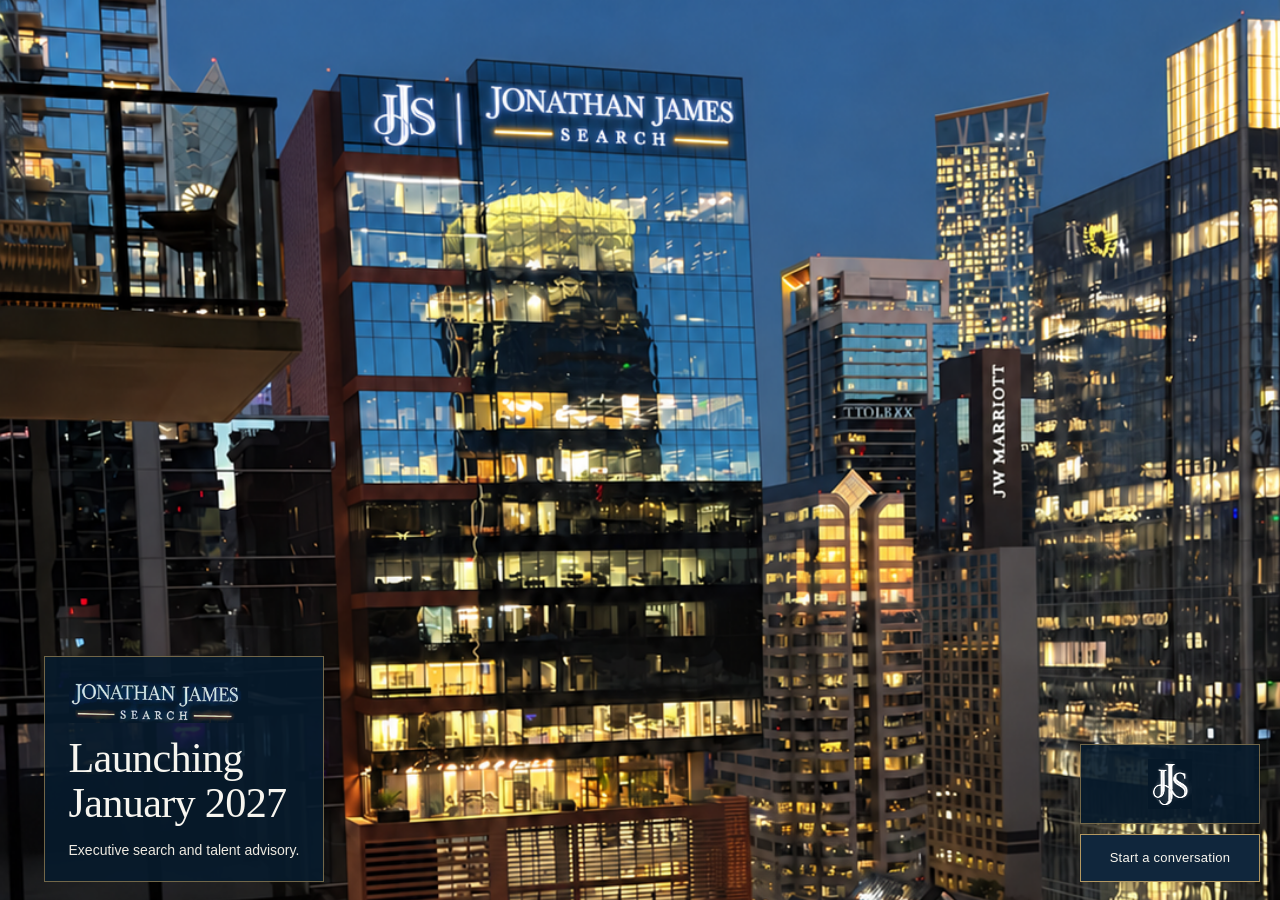
==== commit 46aac1b3: "Use compact JJS wordmark on both desktop launch panels and nighttime mobile" ====
--- a/index.html
+++ b/index.html
@@ -209,7 +209,7 @@
 <style>.film{object-position:50% 18%}</style>
 <link rel="stylesheet" href="/still-image.css?v=all-still-images-20261022">
 <link rel="stylesheet" href="/night-launch.css?v=20261024-3">
-<link rel="stylesheet" href="/launch-box.css?v=20261025-4">
+<link rel="stylesheet" href="/launch-box.css?v=compact-wordmark-20261025">
 </head>
 <body>
 <main class="holding-page" aria-label="Jonathan James Search — launching January 2027">
@@ -217,7 +217,7 @@
 </main>
 <section class="jjs-launch-panel" aria-labelledby="jjs-launch-title">
   <div class="jjs-launch-copy">
-    <p class="jjs-launch-brand">Jonathan James Search</p>
+    <p class="jjs-launch-brand"><span class="jjs-launch-brand-text">Jonathan James Search</span><img class="jjs-launch-wordmark" src="/images/jjs-neon-wordmark.png" width="1088" height="278" alt="Jonathan James Search"></p>
     <h1 class="jjs-launch-title" id="jjs-launch-title">Launching <span>January 2027</span></h1>
     <p class="jjs-launch-description">Executive search and talent advisory.</p>
   </div>
--- a/launch-box.css
+++ b/launch-box.css
@@ -43,3 +43,21 @@
 html.jjs-launch-page .jjs-corner-brand .jjs-corner-logo{filter:grayscale(1) brightness(1.65)}
 
 html[data-period="daytime"] .jjs-corner-brand{display:none}
+
+/* Nighttime mobile: brand wordmark first, one-line launch date below. */
+.jjs-launch-wordmark{display:none}
+:root.jjs-launch-page[data-period="nighttime"][data-format="mobile"] .jjs-launch-panel .jjs-launch-brand{display:block;margin:0 0 12px;text-transform:none;letter-spacing:normal}
+:root.jjs-launch-page[data-period="nighttime"][data-format="mobile"] .jjs-launch-brand-text{display:none}
+:root.jjs-launch-page[data-period="nighttime"][data-format="mobile"] .jjs-launch-wordmark{display:block;width:100%;max-width:320px;height:auto;mix-blend-mode:screen}
+:root.jjs-launch-page[data-period="nighttime"][data-format="mobile"] .jjs-launch-panel .jjs-launch-title{font:400 clamp(12px,3.2vw,17px)/1.3 Arial,Helvetica,sans-serif;letter-spacing:0;white-space:nowrap;text-wrap:nowrap}
+:root.jjs-launch-page[data-period="nighttime"][data-format="mobile"] .jjs-launch-title span{display:inline}
+@media(max-width:359px){
+ :root.jjs-launch-page[data-period="nighttime"][data-format="mobile"] .film-controls{grid-template-columns:112px}
+ :root.jjs-launch-page[data-period="nighttime"][data-format="mobile"] .jjs-launch-panel .jjs-launch-copy{max-width:calc(100vw - 168px);padding:10px}
+}
+
+/* Use the brand artwork at the width of the former desktop name label. */
+:root.jjs-launch-page[data-format="desktop"] .jjs-launch-panel .jjs-launch-brand{display:block;text-transform:none;letter-spacing:normal}
+:root.jjs-launch-page[data-format="desktop"] .jjs-launch-brand-text{display:none}
+:root.jjs-launch-page[data-format="desktop"] .jjs-launch-wordmark,
+:root.jjs-launch-page[data-period="nighttime"][data-format="mobile"] .jjs-launch-wordmark{display:block;width:179px;max-width:100%;height:auto;mix-blend-mode:screen}
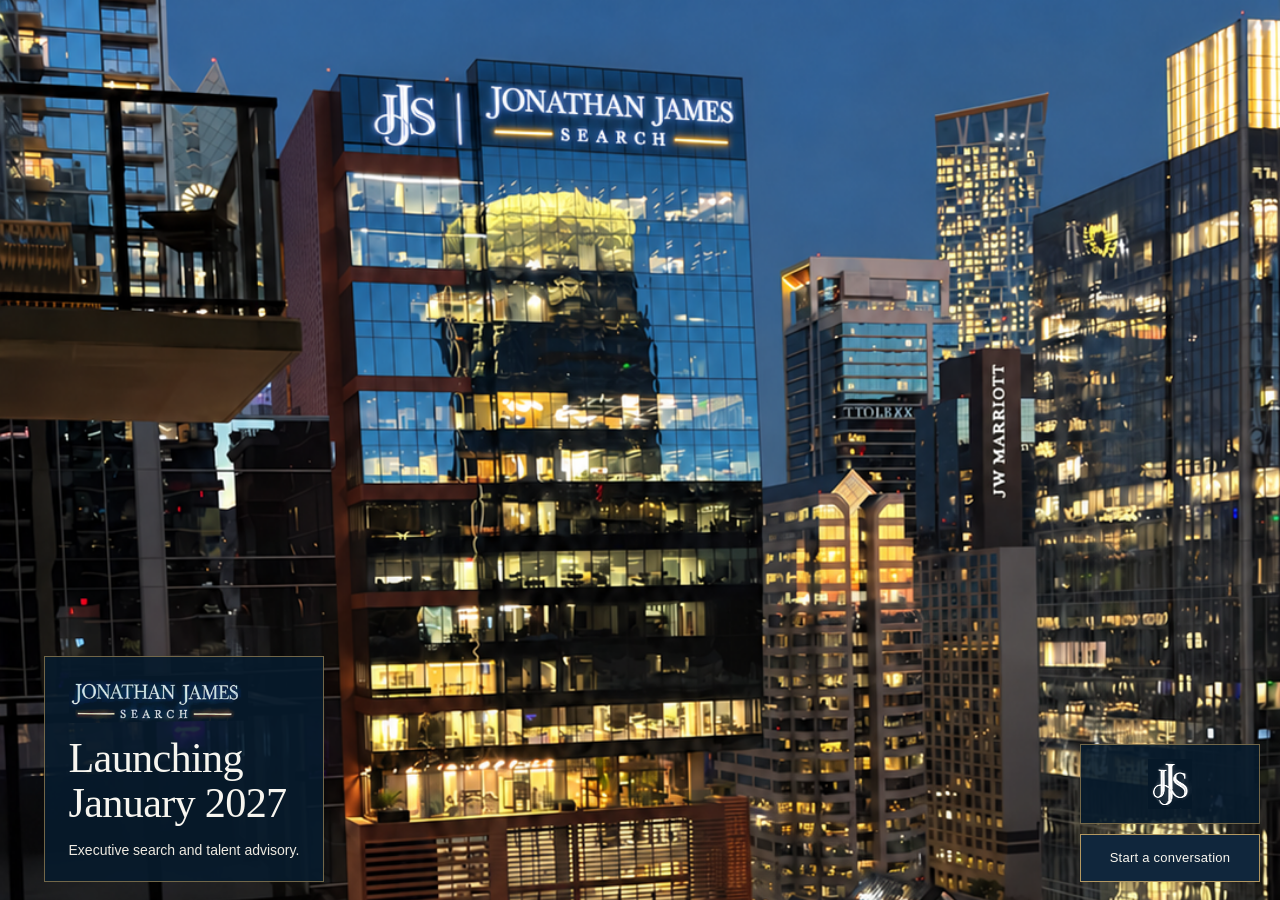
==== commit 7209113d: "Level compact JJS wordmark and preserve its fit inside launch panels" ====
--- a/index.html
+++ b/index.html
@@ -209,7 +209,7 @@
 <style>.film{object-position:50% 18%}</style>
 <link rel="stylesheet" href="/still-image.css?v=all-still-images-20261022">
 <link rel="stylesheet" href="/night-launch.css?v=20261024-3">
-<link rel="stylesheet" href="/launch-box.css?v=compact-wordmark-20261025">
+<link rel="stylesheet" href="/launch-box.css?v=level-wordmark-20261025">
 </head>
 <body>
 <main class="holding-page" aria-label="Jonathan James Search — launching January 2027">
--- a/launch-box.css
+++ b/launch-box.css
@@ -61,3 +61,5 @@
 :root.jjs-launch-page[data-format="desktop"] .jjs-launch-brand-text{display:none}
 :root.jjs-launch-page[data-format="desktop"] .jjs-launch-wordmark,
 :root.jjs-launch-page[data-period="nighttime"][data-format="mobile"] .jjs-launch-wordmark{display:block;width:179px;max-width:100%;height:auto;mix-blend-mode:screen}
+/* Correct the source artwork's slight facade slope without stretching it. */
+.jjs-launch-wordmark{object-fit:contain;transform:skewY(-.8deg);transform-origin:left center}
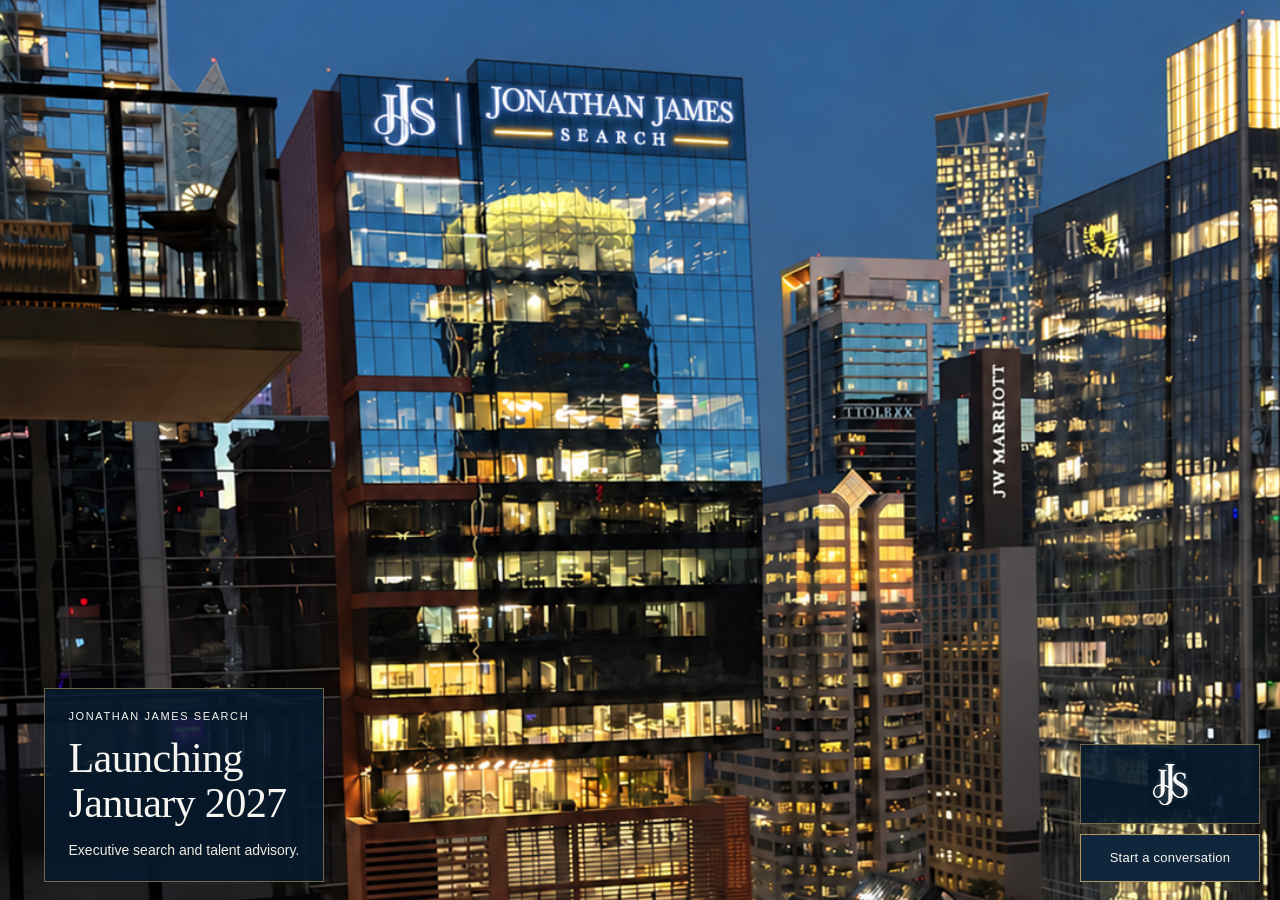
==== commit 2a1820cb: "Restore the explicitly approved live release; retain later wordmark trials for preview only" ====
--- a/index.html
+++ b/index.html
@@ -209,7 +209,7 @@
 <style>.film{object-position:50% 18%}</style>
 <link rel="stylesheet" href="/still-image.css?v=all-still-images-20261022">
 <link rel="stylesheet" href="/night-launch.css?v=20261024-3">
-<link rel="stylesheet" href="/launch-box.css?v=level-wordmark-20261025">
+<link rel="stylesheet" href="/launch-box.css?v=20261025-4">
 </head>
 <body>
 <main class="holding-page" aria-label="Jonathan James Search — launching January 2027">
@@ -217,7 +217,7 @@
 </main>
 <section class="jjs-launch-panel" aria-labelledby="jjs-launch-title">
   <div class="jjs-launch-copy">
-    <p class="jjs-launch-brand"><span class="jjs-launch-brand-text">Jonathan James Search</span><img class="jjs-launch-wordmark" src="/images/jjs-neon-wordmark.png" width="1088" height="278" alt="Jonathan James Search"></p>
+    <p class="jjs-launch-brand">Jonathan James Search</p>
     <h1 class="jjs-launch-title" id="jjs-launch-title">Launching <span>January 2027</span></h1>
     <p class="jjs-launch-description">Executive search and talent advisory.</p>
   </div>
--- a/launch-box.css
+++ b/launch-box.css
@@ -43,23 +43,3 @@
 html.jjs-launch-page .jjs-corner-brand .jjs-corner-logo{filter:grayscale(1) brightness(1.65)}
 
 html[data-period="daytime"] .jjs-corner-brand{display:none}
-
-/* Nighttime mobile: brand wordmark first, one-line launch date below. */
-.jjs-launch-wordmark{display:none}
-:root.jjs-launch-page[data-period="nighttime"][data-format="mobile"] .jjs-launch-panel .jjs-launch-brand{display:block;margin:0 0 12px;text-transform:none;letter-spacing:normal}
-:root.jjs-launch-page[data-period="nighttime"][data-format="mobile"] .jjs-launch-brand-text{display:none}
-:root.jjs-launch-page[data-period="nighttime"][data-format="mobile"] .jjs-launch-wordmark{display:block;width:100%;max-width:320px;height:auto;mix-blend-mode:screen}
-:root.jjs-launch-page[data-period="nighttime"][data-format="mobile"] .jjs-launch-panel .jjs-launch-title{font:400 clamp(12px,3.2vw,17px)/1.3 Arial,Helvetica,sans-serif;letter-spacing:0;white-space:nowrap;text-wrap:nowrap}
-:root.jjs-launch-page[data-period="nighttime"][data-format="mobile"] .jjs-launch-title span{display:inline}
-@media(max-width:359px){
- :root.jjs-launch-page[data-period="nighttime"][data-format="mobile"] .film-controls{grid-template-columns:112px}
- :root.jjs-launch-page[data-period="nighttime"][data-format="mobile"] .jjs-launch-panel .jjs-launch-copy{max-width:calc(100vw - 168px);padding:10px}
-}
-
-/* Use the brand artwork at the width of the former desktop name label. */
-:root.jjs-launch-page[data-format="desktop"] .jjs-launch-panel .jjs-launch-brand{display:block;text-transform:none;letter-spacing:normal}
-:root.jjs-launch-page[data-format="desktop"] .jjs-launch-brand-text{display:none}
-:root.jjs-launch-page[data-format="desktop"] .jjs-launch-wordmark,
-:root.jjs-launch-page[data-period="nighttime"][data-format="mobile"] .jjs-launch-wordmark{display:block;width:179px;max-width:100%;height:auto;mix-blend-mode:screen}
-/* Correct the source artwork's slight facade slope without stretching it. */
-.jjs-launch-wordmark{object-fit:contain;transform:skewY(-.8deg);transform-origin:left center}
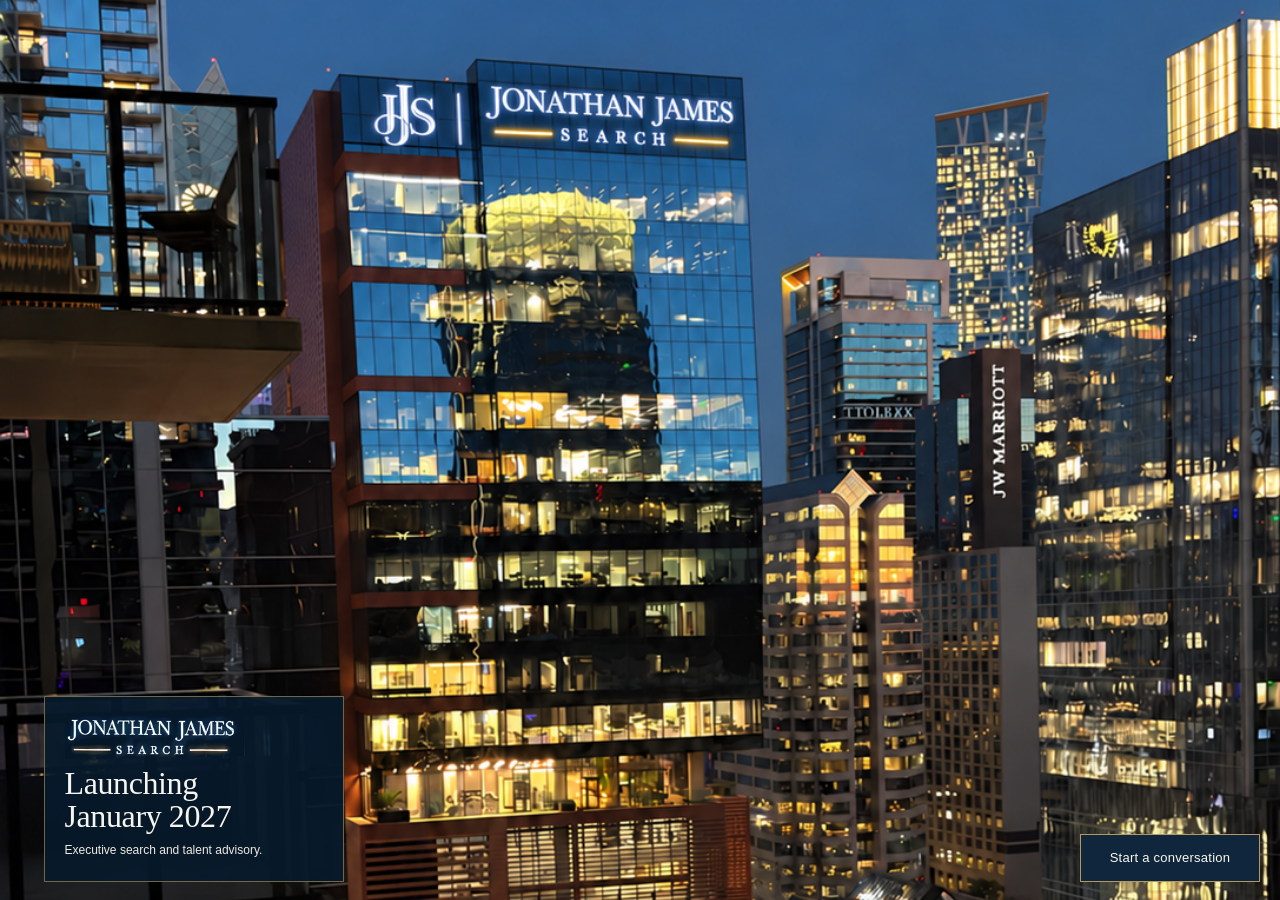
==== commit 69f4ee5f: "Publish explicitly approved launch preview v34: consistent launch boxes and clear mobile photograph" ====
--- a/index.html
+++ b/index.html
@@ -1,5 +1,5 @@
 <!doctype html>
-<html class="jjs-launch-page" lang="en" data-format="desktop" data-media="image" data-period="daytime" data-film="nighttime-desktop-still-v1" data-layout="full-bleed" data-release="all-still-images-20261022">
+<html class="jjs-launch-page" lang="en" data-layout="full-bleed" data-release="day-desktop-clear-v3-20261023" data-format="desktop" data-period="daytime" data-media="image" data-film="daytime-desktop-still-v1">
 <head>
 <meta charset="utf-8">
 <meta name="viewport" content="width=device-width,initial-scale=1,viewport-fit=cover">
@@ -206,24 +206,22 @@
 }
 
 </style>
-<style>.film{object-position:50% 18%}</style>
-<link rel="stylesheet" href="/still-image.css?v=all-still-images-20261022">
-<link rel="stylesheet" href="/night-launch.css?v=20261024-3">
-<link rel="stylesheet" href="/launch-box.css?v=20261025-4">
+<style>html[data-media="image"] #film-poster{animation:none;transform:none;transition:none}</style>
+<link rel="stylesheet" href="/still-image.css?v=day-desktop-clear-v3-20261023">
+<link rel="stylesheet" href="/launch-box.css?v=shared-reference-box-20261025">
 </head>
 <body>
 <main class="holding-page" aria-label="Jonathan James Search — launching January 2027">
-  <img width="1087" height="1447" data-scene="nighttime-desktop" fetchpriority="high" decoding="sync" class="film film-poster" id="film-poster" src="/images/daytime-desktop-clear-v3.jpg" alt="Jonathan James Search neon branding on the glass building at night">
+  <img width="3840" height="2160" fetchpriority="high" decoding="sync" class="film film-poster" id="film-poster" src="/images/daytime-desktop-clear-v3.jpg" alt="Jonathan James Search branding fitted to the glass of an Austin building">
 </main>
 <section class="jjs-launch-panel" aria-labelledby="jjs-launch-title">
   <div class="jjs-launch-copy">
-    <p class="jjs-launch-brand">Jonathan James Search</p>
+    <p class="jjs-launch-brand"><img class="jjs-launch-wordmark" src="/images/jjs-neon-wordmark.png" width="1088" height="278" alt="Jonathan James Search"></p>
     <h1 class="jjs-launch-title" id="jjs-launch-title">Launching <span>January 2027</span></h1>
     <p class="jjs-launch-description">Executive search and talent advisory.</p>
   </div>
 </section>
 <div class="film-controls" aria-label="Contact Jonathan James Search">
-  <div class="jjs-corner-brand" role="img" aria-label="Jonathan James Search"><img class="jjs-corner-logo" src="/images/jjs-neon-monogram.png" width="178" height="200" alt=""></div>
 </div>
 <p class="sr-only" id="status" role="status" aria-live="polite"></p>
 <noscript><p class="no-script-contact">Launching January 2027. <a href="mailto:jonathan.mcmanus@jj-search.com">Contact JJS</a></p></noscript>
@@ -383,7 +381,7 @@
 })();
 
 </script>
-<script src="/holding-schedule.js?v=approved-launch-20261025"></script>
-<script src="/holding.js?v=approved-launch-20261025"></script>
+<script src="/holding-schedule.js?v=approved-preview-v34"></script>
+<script src="/holding.js?v=approved-preview-v34"></script>
 </body>
 </html>
--- a/launch-box.css
+++ b/launch-box.css
@@ -1,45 +1,29 @@
-/* Match the navy fill and gold outline of the sound and logo controls. */
-:root.jjs-launch-page[data-layout][data-format][data-period] .jjs-launch-panel .jjs-launch-copy{box-sizing:border-box;width:fit-content;padding:20px 24px;border:1px solid #b99a5e99;background:#071b2de8;text-shadow:none}
-html.jjs-launch-page .jjs-launch-copy::before{display:none}
+/* Shared daytime-desktop reference treatment across all four review layouts. */
+:root.jjs-launch-page[data-layout][data-format][data-period]{--jjs-bottom-edge:max(18px,env(safe-area-inset-bottom));--jjs-card-width:300px;--jjs-brand-width:179px}
+:root.jjs-launch-page[data-layout][data-format][data-period] .jjs-launch-panel{inset:auto 0 var(--jjs-bottom-edge);width:auto;min-height:0;padding:0 max(var(--jjs-launch-inset),env(safe-area-inset-left));transform:none;background:transparent}
+:root.jjs-launch-page[data-layout][data-format][data-period] .jjs-launch-panel .jjs-launch-copy{box-sizing:border-box;width:var(--jjs-card-width);max-width:calc(100vw - 280px);height:186px;padding:16px 20px;border:1px solid #b99a5e99;background:#071b2de8;text-shadow:none}
+:root.jjs-launch-page[data-layout][data-format][data-period] .jjs-launch-copy::before{display:none}
+:root.jjs-launch-page[data-layout][data-format][data-period] .jjs-launch-panel .jjs-launch-brand{display:block;margin:0 0 8px;line-height:0;letter-spacing:normal;text-transform:none}
+.jjs-launch-brand-text{display:none}
+:root.jjs-launch-page[data-layout][data-format][data-period] .jjs-launch-wordmark{display:block;width:var(--jjs-brand-width);max-width:100%;height:auto;object-fit:contain;mix-blend-mode:screen;filter:brightness(1.2) saturate(.65);transform:skewY(-.8deg);transform-origin:left center}
+:root.jjs-launch-page[data-layout][data-format][data-period] .jjs-launch-panel .jjs-launch-title{margin:0;font:400 32px/1.05 Georgia,'Times New Roman',serif;letter-spacing:-.4px;white-space:normal;text-wrap:initial}
+:root.jjs-launch-page[data-layout][data-format][data-period] .jjs-launch-title span{display:block}
+:root.jjs-launch-page[data-layout][data-format][data-period] .jjs-launch-panel .jjs-launch-description{margin:8px 0 0;font:12px/1.35 Arial,Helvetica,sans-serif}
+html.jjs-launch-page .film-controls{display:grid;grid-template-columns:180px;justify-items:stretch;align-items:end;gap:10px}
+:root.jjs-launch-page[data-layout][data-format][data-period] .film-controls{bottom:var(--jjs-bottom-edge)}
+html.jjs-launch-page .film-controls .jjs-corner-brand{grid-column:1;grid-row:1}
+html.jjs-launch-page[data-layout="full-bleed"] .film-controls .jjs-contact-launcher{position:static;grid-column:1;grid-row:2;transform:none}
+html.jjs-launch-page .film-controls .jjs-contact-trigger{width:100%;height:48px;padding:0 12px}
+html.jjs-launch-page .jjs-corner-brand .jjs-corner-logo{filter:grayscale(1) brightness(1.65)}
+html[data-period="daytime"] .jjs-corner-brand{display:none}
 @media(max-width:700px){
- :root.jjs-launch-page[data-layout][data-format][data-period] .jjs-launch-panel .jjs-launch-copy{padding:14px 16px;max-width:calc(100vw - 132px)}
- :root.jjs-launch-page[data-layout][data-format][data-period] .jjs-launch-panel .jjs-launch-title{font-size:clamp(24px,6.5vw,34px)}
- :root.jjs-launch-page[data-layout][data-format][data-period] .jjs-launch-panel .jjs-launch-description{font-size:12px;line-height:1.4}
+ :root.jjs-launch-page[data-layout][data-format][data-period] .jjs-launch-panel{padding:0 20px}
+ :root.jjs-launch-page[data-layout][data-format][data-period] .jjs-launch-panel .jjs-launch-copy{max-width:calc(100vw - 184px);padding:12px}
+ :root.jjs-launch-page[data-layout][data-format][data-period] .jjs-launch-panel .jjs-launch-title{font-size:clamp(20px,6vw,32px)}
+ html.jjs-launch-page .film-controls{grid-template-columns:128px;gap:8px}
+ html.jjs-launch-page .film-controls .jjs-contact-trigger{height:44px;min-height:44px;padding:0 6px;font-size:11px;line-height:1.3;white-space:normal}
 }
-
-/* Group the inquiry and sound controls in one bottom-right row. */
-html.jjs-launch-page .film-controls{display:grid;grid-template-columns:max-content max-content;align-items:end;gap:10px}
-html.jjs-launch-page .film-controls #sound{grid-column:2;grid-row:2}
-html.jjs-launch-page .film-controls .jjs-corner-brand{grid-column:2;grid-row:1}
-html.jjs-launch-page[data-layout="full-bleed"] .film-controls .jjs-contact-launcher{position:static;grid-column:1;grid-row:2;transform:none}
-html.jjs-launch-page .film-controls .jjs-contact-trigger{height:48px}
-:root.jjs-launch-page[data-layout][data-format][data-period] .jjs-launch-panel{inset:auto 0 max(18px,env(safe-area-inset-bottom));width:auto;min-height:0;padding:0 max(var(--jjs-launch-inset),env(safe-area-inset-left));transform:none;background:transparent}
-:root.jjs-launch-page[data-layout][data-format][data-period] .jjs-launch-panel .jjs-launch-copy{max-width:min(620px,calc(100vw - 390px))}
-@media(max-width:700px){
- html.jjs-launch-page .film-controls{gap:8px}
- html.jjs-launch-page .film-controls .jjs-contact-trigger{height:44px;min-height:44px;padding:0 12px;font-size:11px}
- :root.jjs-launch-page[data-layout][data-format][data-period] .jjs-launch-panel{bottom:max(74px,calc(env(safe-area-inset-bottom) + 62px));padding:0 20px}
- :root.jjs-launch-page[data-layout][data-format][data-period] .jjs-launch-panel .jjs-launch-copy{max-width:calc(100vw - 132px)}
+@media(max-width:359px){
+ html.jjs-launch-page .film-controls{grid-template-columns:112px}
+ :root.jjs-launch-page[data-layout][data-format][data-period] .jjs-launch-panel .jjs-launch-copy{max-width:calc(100vw - 168px);padding:10px}
 }
-
-/* Contact replaces sound, directly beneath the nighttime logo. */
-html.jjs-launch-page .film-controls{grid-template-columns:180px;justify-items:stretch}
-html.jjs-launch-page .film-controls .jjs-corner-brand{grid-column:1;grid-row:1}
-html.jjs-launch-page[data-layout="full-bleed"] .film-controls .jjs-contact-launcher{grid-column:1;grid-row:2}
-html.jjs-launch-page .film-controls .jjs-contact-trigger{width:100%;padding:0 12px}
-:root.jjs-launch-page[data-layout][data-format][data-period] .jjs-launch-panel .jjs-launch-copy{max-width:min(620px,calc(100vw - 280px))}
-@media(max-width:700px){
- html.jjs-launch-page .film-controls{grid-template-columns:128px}
- html.jjs-launch-page .film-controls .jjs-contact-trigger{padding:0 6px;font-size:11px;white-space:normal;line-height:1.3}
- :root.jjs-launch-page[data-layout][data-format][data-period] .jjs-launch-panel{bottom:max(18px,env(safe-area-inset-bottom))}
- :root.jjs-launch-page[data-layout][data-format][data-period] .jjs-launch-panel .jjs-launch-copy{max-width:calc(100vw - 184px);padding:12px}
- :root.jjs-launch-page[data-layout][data-format][data-period] .jjs-launch-panel .jjs-launch-title{font-size:clamp(21px,6vw,30px)}
-}
-/* One shared baseline for the launch box and contact button. */
-:root.jjs-launch-page[data-layout][data-format][data-period]{--jjs-bottom-edge:max(18px,env(safe-area-inset-bottom))}
-:root.jjs-launch-page[data-layout][data-format][data-period] .jjs-launch-panel,
-:root.jjs-launch-page[data-layout][data-format][data-period] .film-controls{bottom:var(--jjs-bottom-edge)}
-/* Crisp white monogram inside the nighttime logo frame. */
-html.jjs-launch-page .jjs-corner-brand .jjs-corner-logo{filter:grayscale(1) brightness(1.65)}
-
-html[data-period="daytime"] .jjs-corner-brand{display:none}
